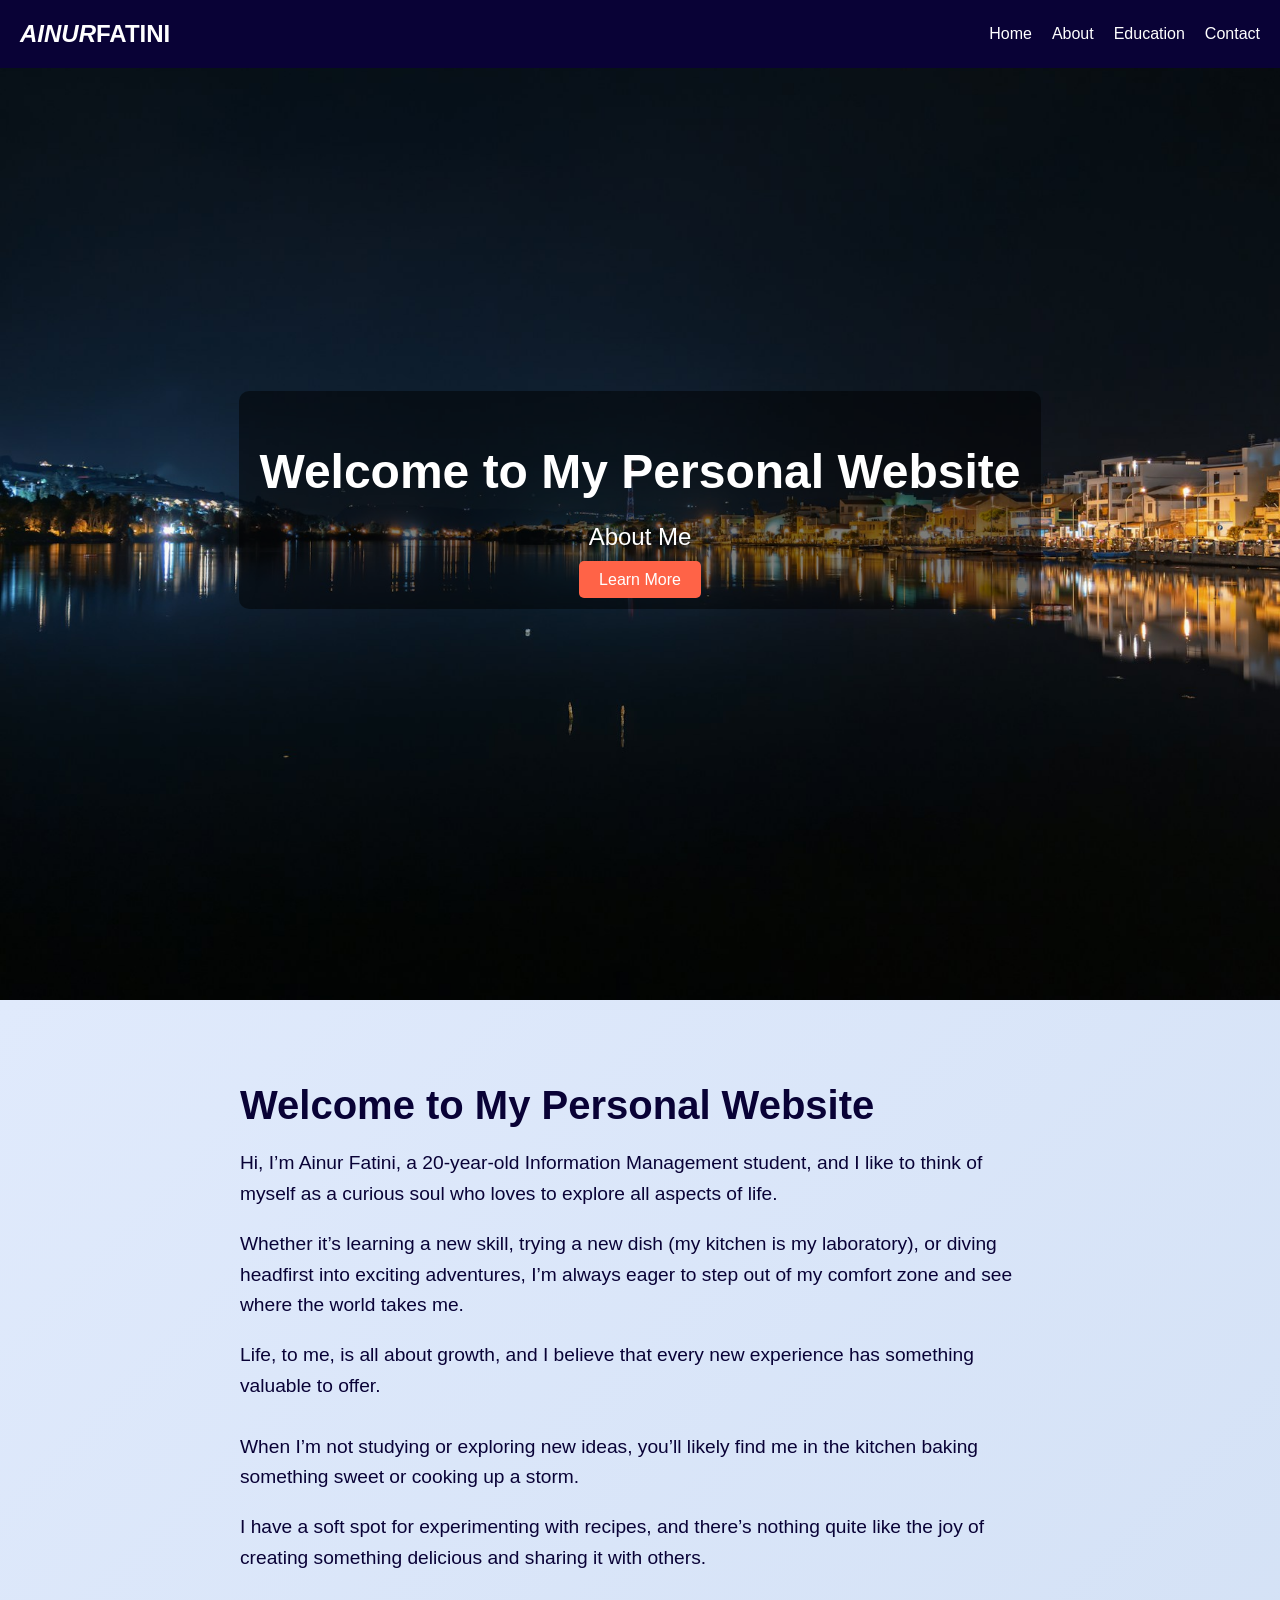
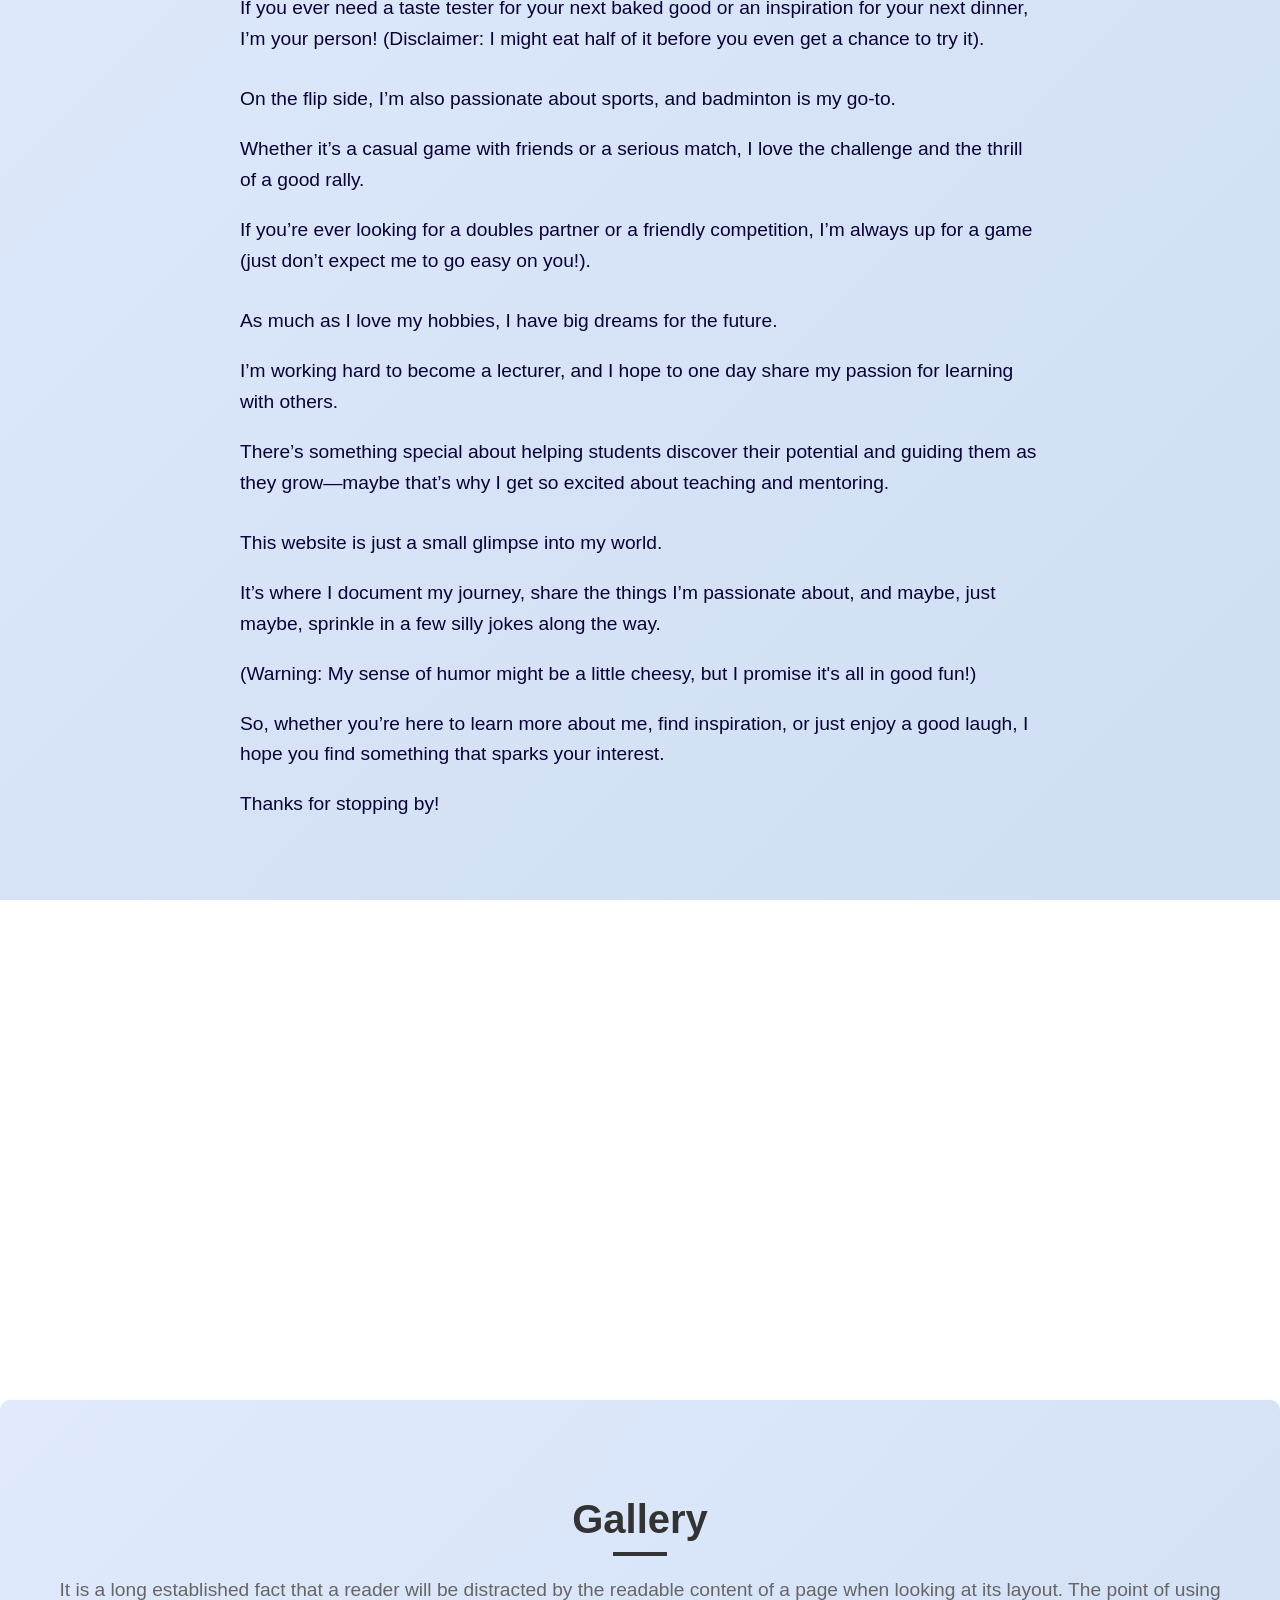
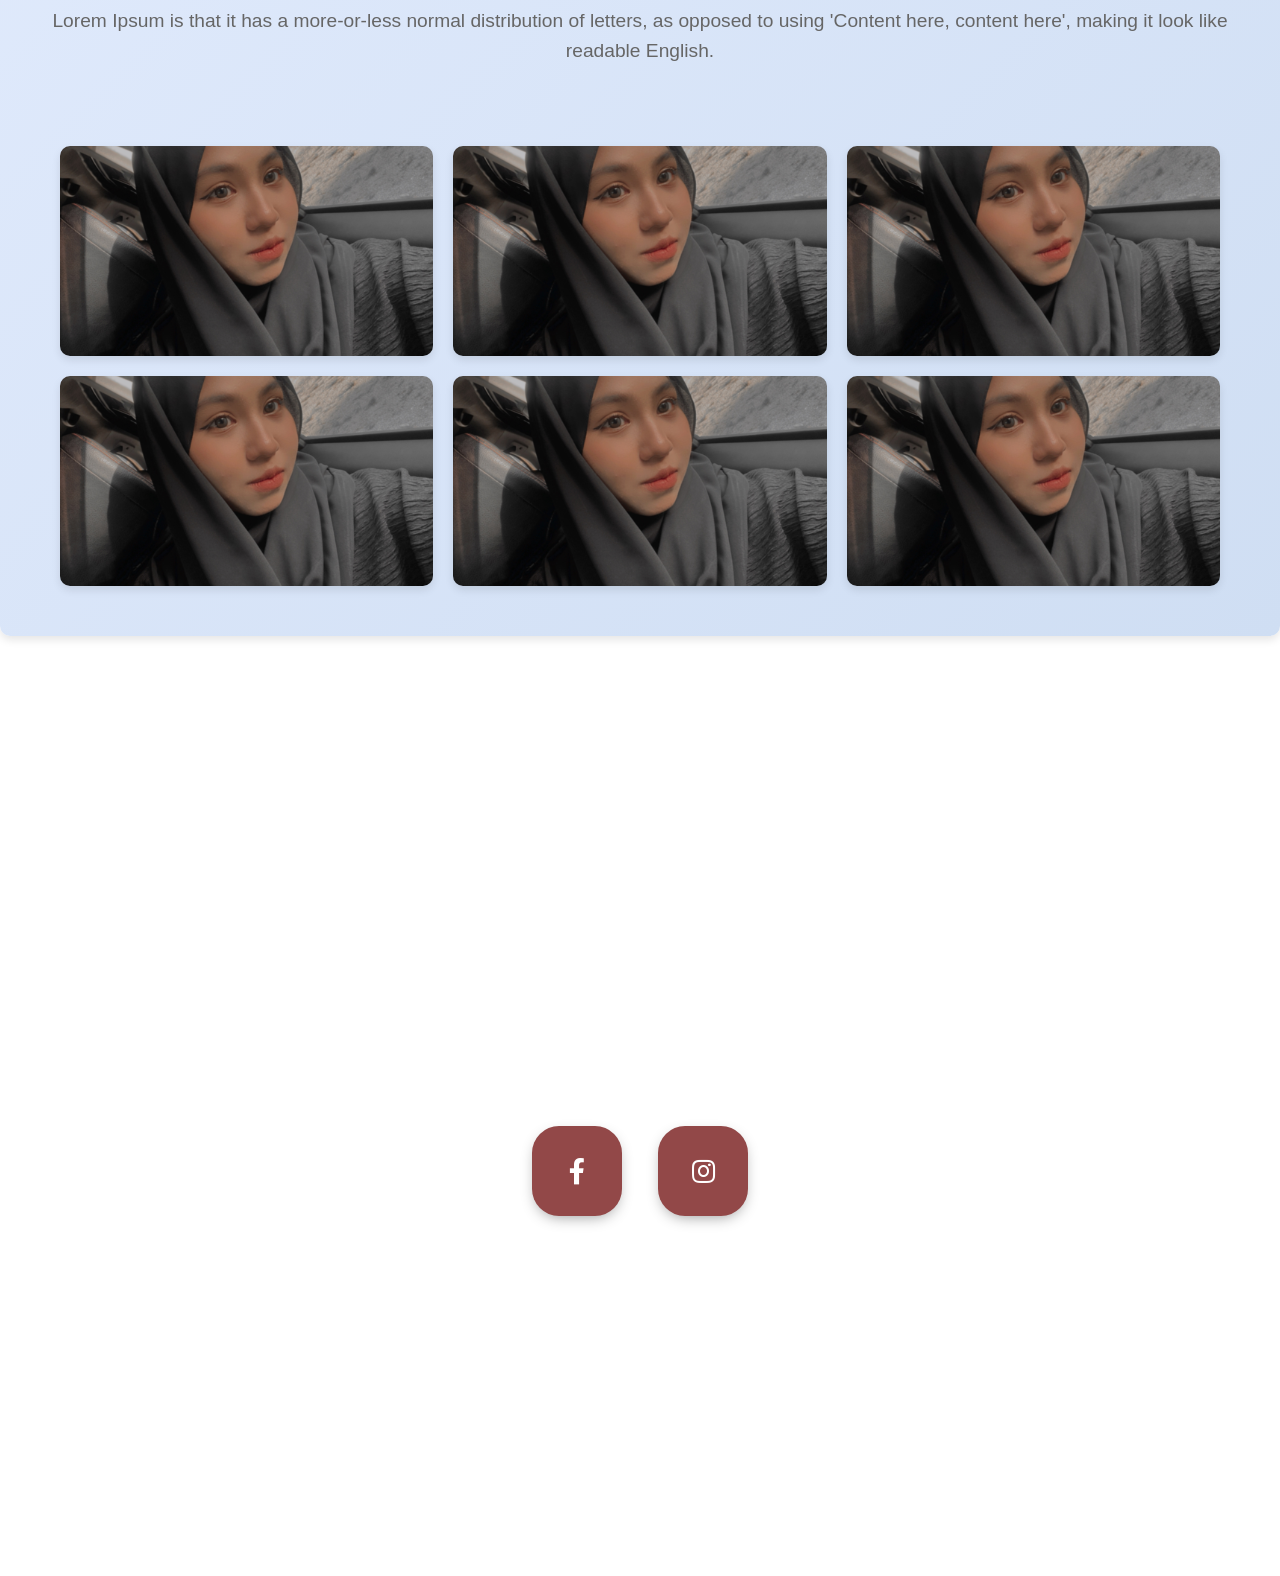
==== about.html @ bf53f5fa "add education about with updated styles." ====
<!DOCTYPE html>
<html lang="en">
<head>
    <meta charset="UTF-8">
    <meta name="viewport" content="width=device-width, initial-scale=1.0">
    <title>About Me - Ainur Fatini</title>
    <link rel="stylesheet" href="css/styles.css">
    <link rel="stylesheet" href="css/about.css">
    <link rel="stylesheet" href="assets/fonts/font-awesome.min.css">
    <link rel="stylesheet" href="https://use.fontawesome.com/releases/v5.4.1/css/all.css">
</head>
<body>
    <nav>
        <div class="navbar">
            <div class="navbar-left">
                <i>AINUR</i><b>FATINI</b>
            </div>
            <div class="navbar-right">
                <ul>
                    <li><a href="index.html">Home</a></li>
                    <li><a href="about.html">About</a></li>
                    <li><a href="edu.html">Education</a></li>
                    <li><a href="#contact">Contact</a></li>
                </ul>
            </div>
        </div>
    </nav>
    
    <div class="about-me hero">
        <div class="hero-content">
            <h1>Welcome to My Personal Website</h1>
            <p>About Me</p>
            <a href="#about-me" class="btn">Learn More</a>
        </div>
    </div>

    <div id="about-me" class="about-me">
        <section class="about-me-content">
            <div class="about-me-text">
                <h2>Welcome to My Personal Website</h2>
                <p>Hi, I’m Ainur Fatini, a 20-year-old Information Management student, and I like to think of myself as a curious soul who loves to explore all aspects of life.</p>
                <p>Whether it’s learning a new skill, trying a new dish (my kitchen is my laboratory), or diving headfirst into exciting adventures, I’m always eager to step out of my comfort zone and see where the world takes me.</p>
                <p>Life, to me, is all about growth, and I believe that every new experience has something valuable to offer.</p>
            </div>
            <div class="about-me-text">
                <p>When I’m not studying or exploring new ideas, you’ll likely find me in the kitchen baking something sweet or cooking up a storm.</p>
                <p>I have a soft spot for experimenting with recipes, and there’s nothing quite like the joy of creating something delicious and sharing it with others.</p>
                <p>If you ever need a taste tester for your next baked good or an inspiration for your next dinner, I’m your person! (Disclaimer: I might eat half of it before you even get a chance to try it).</p>
            </div>
            <div class="about-me-text">
                <p>On the flip side, I’m also passionate about sports, and badminton is my go-to.</p>
                <p>Whether it’s a casual game with friends or a serious match, I love the challenge and the thrill of a good rally.</p>
                <p>If you’re ever looking for a doubles partner or a friendly competition, I’m always up for a game (just don’t expect me to go easy on you!).</p>
            </div>
            <div class="about-me-text">
                <p>As much as I love my hobbies, I have big dreams for the future.</p>
                <p>I’m working hard to become a lecturer, and I hope to one day share my passion for learning with others.</p>
                <p>There’s something special about helping students discover their potential and guiding them as they grow—maybe that’s why I get so excited about teaching and mentoring.</p>
            </div>
            <div class="about-me-text">
                <p>This website is just a small glimpse into my world.</p>
                <p>It’s where I document my journey, share the things I’m passionate about, and maybe, just maybe, sprinkle in a few silly jokes along the way.</p>
                <p>(Warning: My sense of humor might be a little cheesy, but I promise it's all in good fun!)</p>
                <p>So, whether you’re here to learn more about me, find inspiration, or just enjoy a good laugh, I hope you find something that sparks your interest.</p>
                <p>Thanks for stopping by!</p>
            </div>
        </section>
    </div>

    <div class="about-space">
        <div class="about-space-text">
            <h1>Just pass by...</h1>
        </div>
    </div>

    <div class="about-gallery">
        <div class="about-header">
            <h1>Gallery</h1>
            <hr>
            <p><p>It is a long established fact that a reader will be distracted by the readable content of a page when looking at its layout. The point of using Lorem Ipsum is that it has a more-or-less normal distribution of letters, as opposed to using 'Content here, content here', making it look like readable English.</p></p>
        </div>
        <div class="gallery-item">
            <img src="img/hero_1.JPG" alt="About Me">
        </div>
        <div class="gallery-item">
            <img src="img/hero_1.JPG" alt="About Me">
        </div>
        <div class="gallery-item">
            <img src="img/hero_1.JPG" alt="About Me">
        </div>
        <div class="gallery-item">
            <img src="img/hero_1.JPG" alt="About Me">
        </div>
        <div class="gallery-item">
            <img src="img/hero_1.JPG" alt="About Me">
        </div>
        <div class="gallery-item">
            <img src="img/hero_1.JPG" alt="About Me">
        </div>
    </div>

    <div class="social">
        <div class="content">
            <h1>Follow Me</h1>
            <hr>
            <div class="middle1">
                <a class="btn1" href="https://www.instagram.com/anr.faa/" target="_blank">
                    <i class="fab fa-facebook-f"></i>
                </a>
                <a class="btn1" href="https://www.instagram.com/anr.faa/" target="_blank">
                    <i class="fab fa-instagram"></i>
                </a>
            </div>
        </div>
        <div class="footerboh">
            <p class="text-center">Copyright © 2025 All rights reserved | <strong>AINURFATINI</strong></p>
        </div>
    </div>
</body>
</html>
---- css/styles.css ----
body {
    color: white;
    font-family: Arial, sans-serif;
    margin: 0;
    padding: 0;
}

.navbar {
    display: flex;
    justify-content: space-between;
    align-items: center;
    padding: 20px;
    background-color: #090236; /* Set the background color for the navigation bar */
    position: fixed;
    top: 0;
    width: 100%;
    z-index: 1000;
}

.navbar-left {
    font-size: 24px;
    font-weight: bold;
}

.navbar-right ul {
    list-style-type: none;
    margin: 0 40px 0 0;
    padding: 0;
    display: flex;
}

.navbar-right li {
    margin-left: 20px;
}

.navbar-right a {
    text-decoration: none;
    color: white;
    transition: color 0.3s;
}

.navbar-right a:hover {
    color: #ffcc00;
}

header {
    position: relative;
    width: 100%;
    height: 100vh; /* Full screen height */
    background: url('../img/hero_1.JPG') no-repeat center center fixed; /* Full screen image */
    background-size: cover; /* Cover the entire screen */
    display: flex;
    justify-content: center;
    align-items: center;
    color: white; /* Text color */
    text-align: center;
}

.intro h1 {
    color: #090236;
    font-size: 48px;
    margin: 0;
}

.intro h3 {
    color: #090236;
    font-size: 24px;
    margin: 10px 0 0;
}

.intro .years {
    color: #090236;
    font-size: 18px;
    margin-top: 10px;
}

.about {
    display: flex;
    justify-content: center;
    align-items: center;
    padding: 50px 20px;
    background-color: #09023656;
    color: #333;
}

.about-container {
    display: contents;
    max-width: 1200px;
    width: 100%;
    flex-wrap: wrap;
}

.about-img-container {
    flex: 1;
    min-width: 300px;
    margin-right: 20px;
}

.about-img {
    max-width: 100%;
    height: auto;
    border-radius: 10px;
}

.about-text {
    flex: 2;
    min-width: 300px;
}

.about h1 {
    font-size: 36px;
    margin-bottom: 20px;
}

.about hr {
    border: 0;
    height: 2px;
    background: #090236;
    margin-bottom: 20px;
}

.about p {
    font-size: 18px;
    line-height: 1.6;
    margin-bottom: 20px;
}

.about button {
    background-color: #090236;
    color: white;
    border: none;
    padding: 10px 20px;
    font-size: 16px;
    cursor: pointer;
    border-radius: 5px;
    transition: background-color 0.3s;
}

.about button:hover {
    background-color: #ffcc00;
    color: #090236;
}

.social {
    position: relative;
    height: 100vh; /* Full screen height */
    background: url('../img/hero_2.JPG') no-repeat center center fixed; /* Full screen image */
    background-size: cover; /* Cover the entire screen */
    display: flex;
    flex-direction: column;
    justify-content: space-between; /* Space between content and footer */
    align-items: center;
    color: white; /* Text color */
    text-align: center;
    padding: 20px; /* Padding for spacing */
}

.social .content {
    flex: 1;
    display: flex;
    flex-direction: column;
    justify-content: center;
    align-items: center;
}

.social h1 {
    font-size: 3rem;
    margin-bottom: 1rem;
}

.social hr {
    width: 50%;
    margin: 1rem auto;
    border: 1px solid white;
    width:300px;
}

.social a {
    color: white;
    font-size: 2rem;
    margin: 0 1rem;
    transition: color 0.3s;
}

.social a:hover {
    color: #f0f0f0; /* Slightly lighter color on hover */
}

.middle1 {
/* position:absolute; */
/* top:50%; */
/*transform:translateY(-50%);*/
padding-top:30px;
width:100%;
text-align:center;
}

.btn1 {
display:inline-block;
width:90px;
height:90px;
background:#924848;
margin:10px;
border-radius:30%;
box-shadow:0 5px 15px -5px #00000070;
color:#ff0000;
overflow:hidden;
position:relative;
}

.btn1 i {
line-height:90px;
font-size:26px;
transition:0.2s linear;
}

.btn1:hover i {
transform:scale(1.3);
color:#f1f1f1;
}

.btn1::before {
content:"";
position:absolute;
width:120%;
height:120%;
background:#fa0303;
transform:rotate(45deg);
left:-110%;
top:90%;
}

.btn1:hover::before {
animation:aaa 0.7s 1;
top:-10%;
left:-10%;
}

@keyframes aaa {
0% {
    left:-110%;
    top:90%;
}
50% {
    left:10%;
    top:-30%;
}
100% {
    top:-10%;
    left:-10%;
}
}

.footerboh p {
margin-top: auto;
color:rgb(255,255,255);
font-family:Amaranth, sans-serif;
}
---- css/about.css ----
.about-me.hero {
    background: url('../img/about-me.jpg') no-repeat center center;
    background-size: cover;
    height: 100vh;
    display: flex;
    align-items: center;
    justify-content: center;
    color: white;
    text-align: center;
}

.hero-content {
    background: rgba(0, 0, 0, 0.5);
    padding: 20px;
    border-radius: 10px;
}

.hero-content h1 {
    font-size: 3em;
    margin-bottom: 20px;
}

.hero-content p {
    font-size: 1.5em;
    margin-bottom: 20px;
}

.hero-content .btn {
    background-color: #ff6347;
    color: white;
    padding: 10px 20px;
    text-decoration: none;
    border-radius: 5px;
    transition: background-color 0.3s ease;
}

.hero-content .btn:hover {
    background-color: #ff4500;
}

.about-me {
    padding: 50px 20px;
    background: linear-gradient(135deg, #e0eafc 0%, #cfdef3 100%);
}

.about-me-content {
    max-width: 800px;
    margin: 0 auto;
    text-align: left;
}

.about-me-text {
    margin-bottom: 30px;
}

.about-me-text h2 {
    font-size: 2.5em;
    margin-bottom: 20px;
    color: #090236;
}

.about-me-text p {
    font-size: 1.2em;
    line-height: 1.6;
    color: #090236;
}

.about-me-text p:last-child {
    margin-bottom: 0;
}

.about-gallery {
    padding: 50px 20px;
    background: linear-gradient(135deg, #e0eafc 0%, #cfdef3 100%);
    box-shadow: 0 4px 8px rgba(0, 0, 0, 0.1);
    display: flex;
    flex-wrap: wrap;
    justify-content: center;
    gap: 20px;
    border-radius: 10px;
}

.gallery-item {
    flex: 1 1 calc(33.333% - 40px); /* Adjust the width of each item */
    max-width: calc(33.333% - 40px);
    box-shadow: 0 4px 8px rgba(0, 0, 0, 0.1);
    border-radius: 10px;
    overflow: hidden;
}

.gallery-item img {
    width: 100%;
    height: auto;
    display: block;
    transition: transform 0.3s ease, box-shadow 0.3s ease;
}

.gallery-item img:hover {
    transform: scale(1.05);
    box-shadow: 0 8px 16px rgba(0, 0, 0, 0.2);
}

.about-header {
    text-align: center;
    padding: 20px;
    margin-bottom: 20px;
}

.about-header h1 {
    font-size: 2.5em;
    color: #333;
    margin-bottom: 10px;
}

.about-header hr {
    width: 50px;
    border: 2px solid #333;
    margin: 10px auto;
}

.about-header p {
    font-size: 1.2em;
    color: #666;
    line-height: 1.6;
}

.about-space {
    position: relative;
    width: 100%;
    height: 500px; /* Full screen height */
    background: url('../img/about-space.jpg') no-repeat center center fixed; /* Full screen image */
    background-size: cover; /* Cover the entire screen */
    background-position: center 80%;
    display: flex;
    justify-content: center;
    align-items: center;
    color: white; /* Text color */
    text-align: center;
}
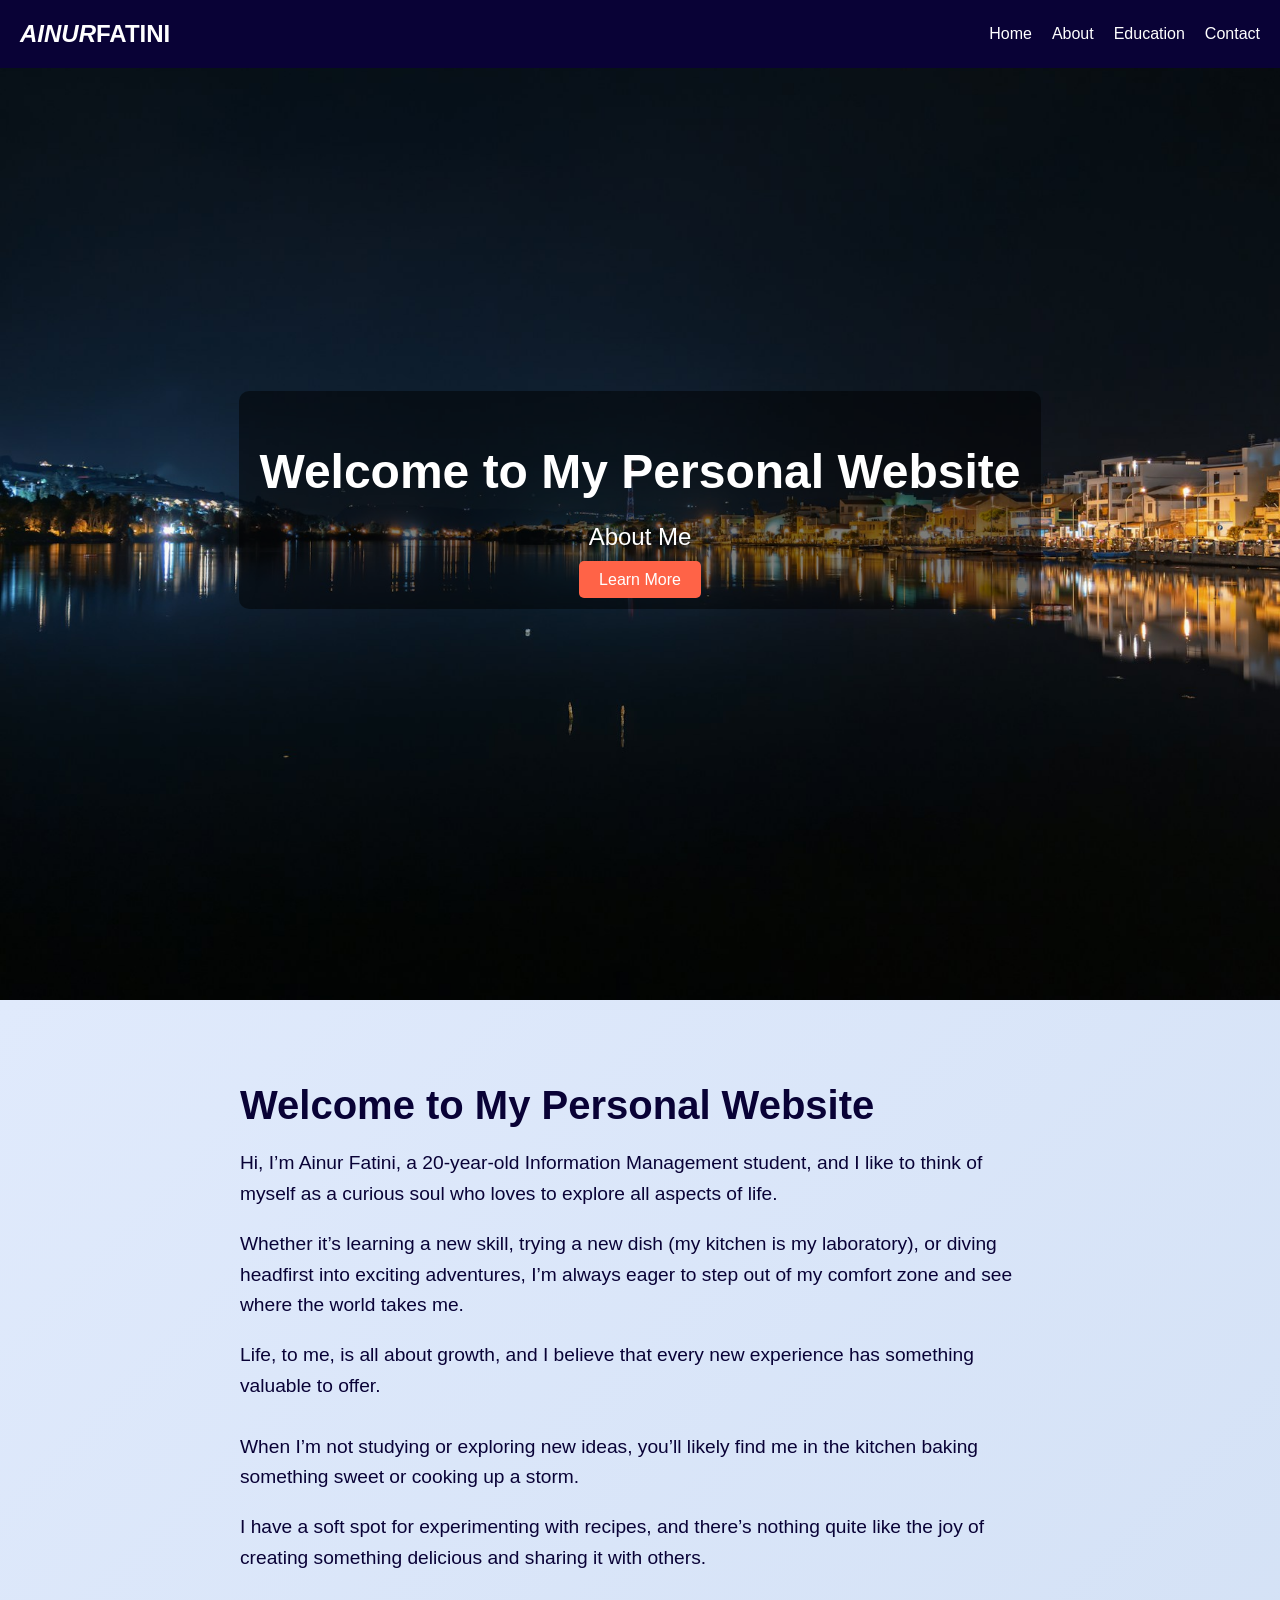
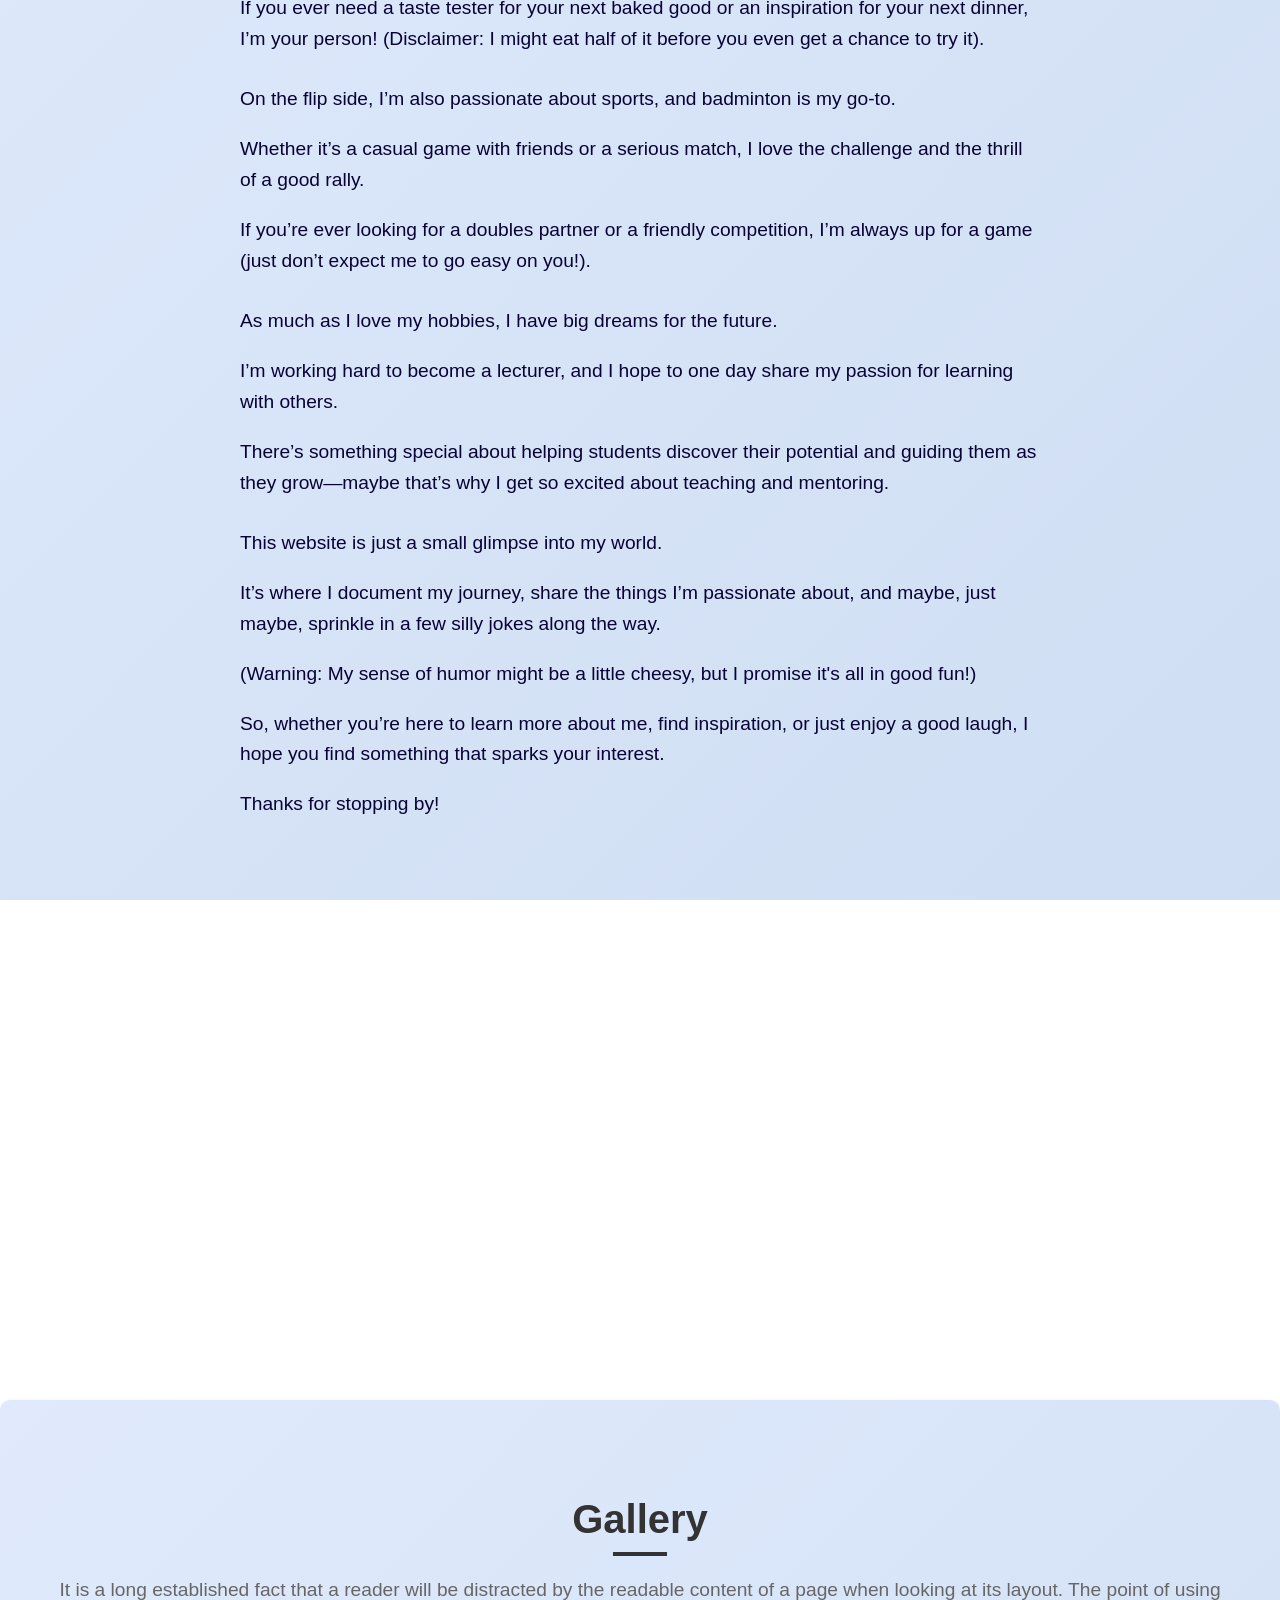
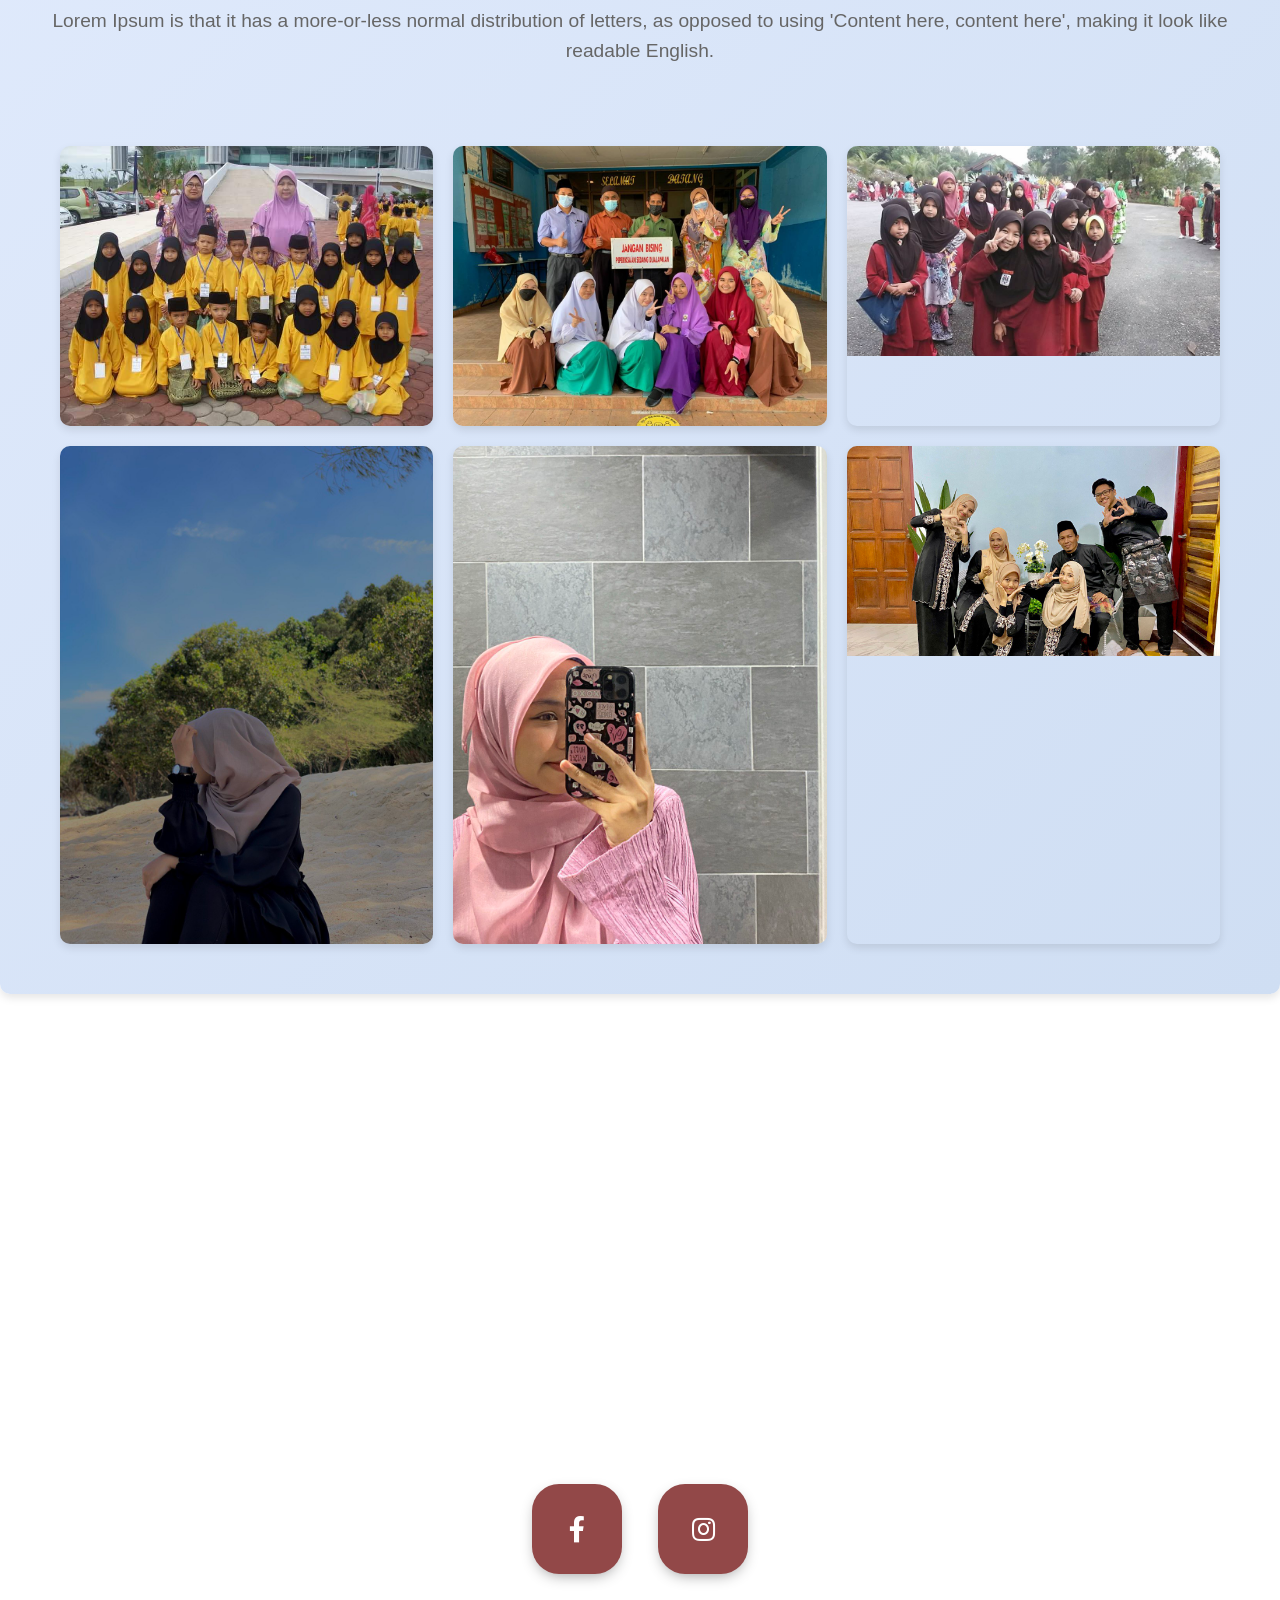
==== commit 67ede453: "add pictureee" ====
--- a/about.html
+++ b/about.html
@@ -20,7 +20,7 @@
                     <li><a href="index.html">Home</a></li>
                     <li><a href="about.html">About</a></li>
                     <li><a href="edu.html">Education</a></li>
-                    <li><a href="#contact">Contact</a></li>
+                    <li><a href="contact.html">Contact</a></li>
                 </ul>
             </div>
         </div>
@@ -80,22 +80,22 @@
             <p><p>It is a long established fact that a reader will be distracted by the readable content of a page when looking at its layout. The point of using Lorem Ipsum is that it has a more-or-less normal distribution of letters, as opposed to using 'Content here, content here', making it look like readable English.</p></p>
         </div>
         <div class="gallery-item">
-            <img src="img/hero_1.JPG" alt="About Me">
+            <img src="img/childhood.jpg" alt="About Me">
         </div>
         <div class="gallery-item">
-            <img src="img/hero_1.JPG" alt="About Me">
+            <img src="img/member.jpg" alt="About Me">
         </div>
         <div class="gallery-item">
-            <img src="img/hero_1.JPG" alt="About Me">
+            <img src="img/childhood2.jpg" alt="About Me">
         </div>
         <div class="gallery-item">
-            <img src="img/hero_1.JPG" alt="About Me">
+            <img src="img/hero4.jpg" alt="About Me">
         </div>
         <div class="gallery-item">
-            <img src="img/hero_1.JPG" alt="About Me">
+            <img src="img/hero5.jpg" alt="About Me">
         </div>
         <div class="gallery-item">
-            <img src="img/hero_1.JPG" alt="About Me">
+            <img src="img/fam.jpg" alt="About Me">
         </div>
     </div>
 
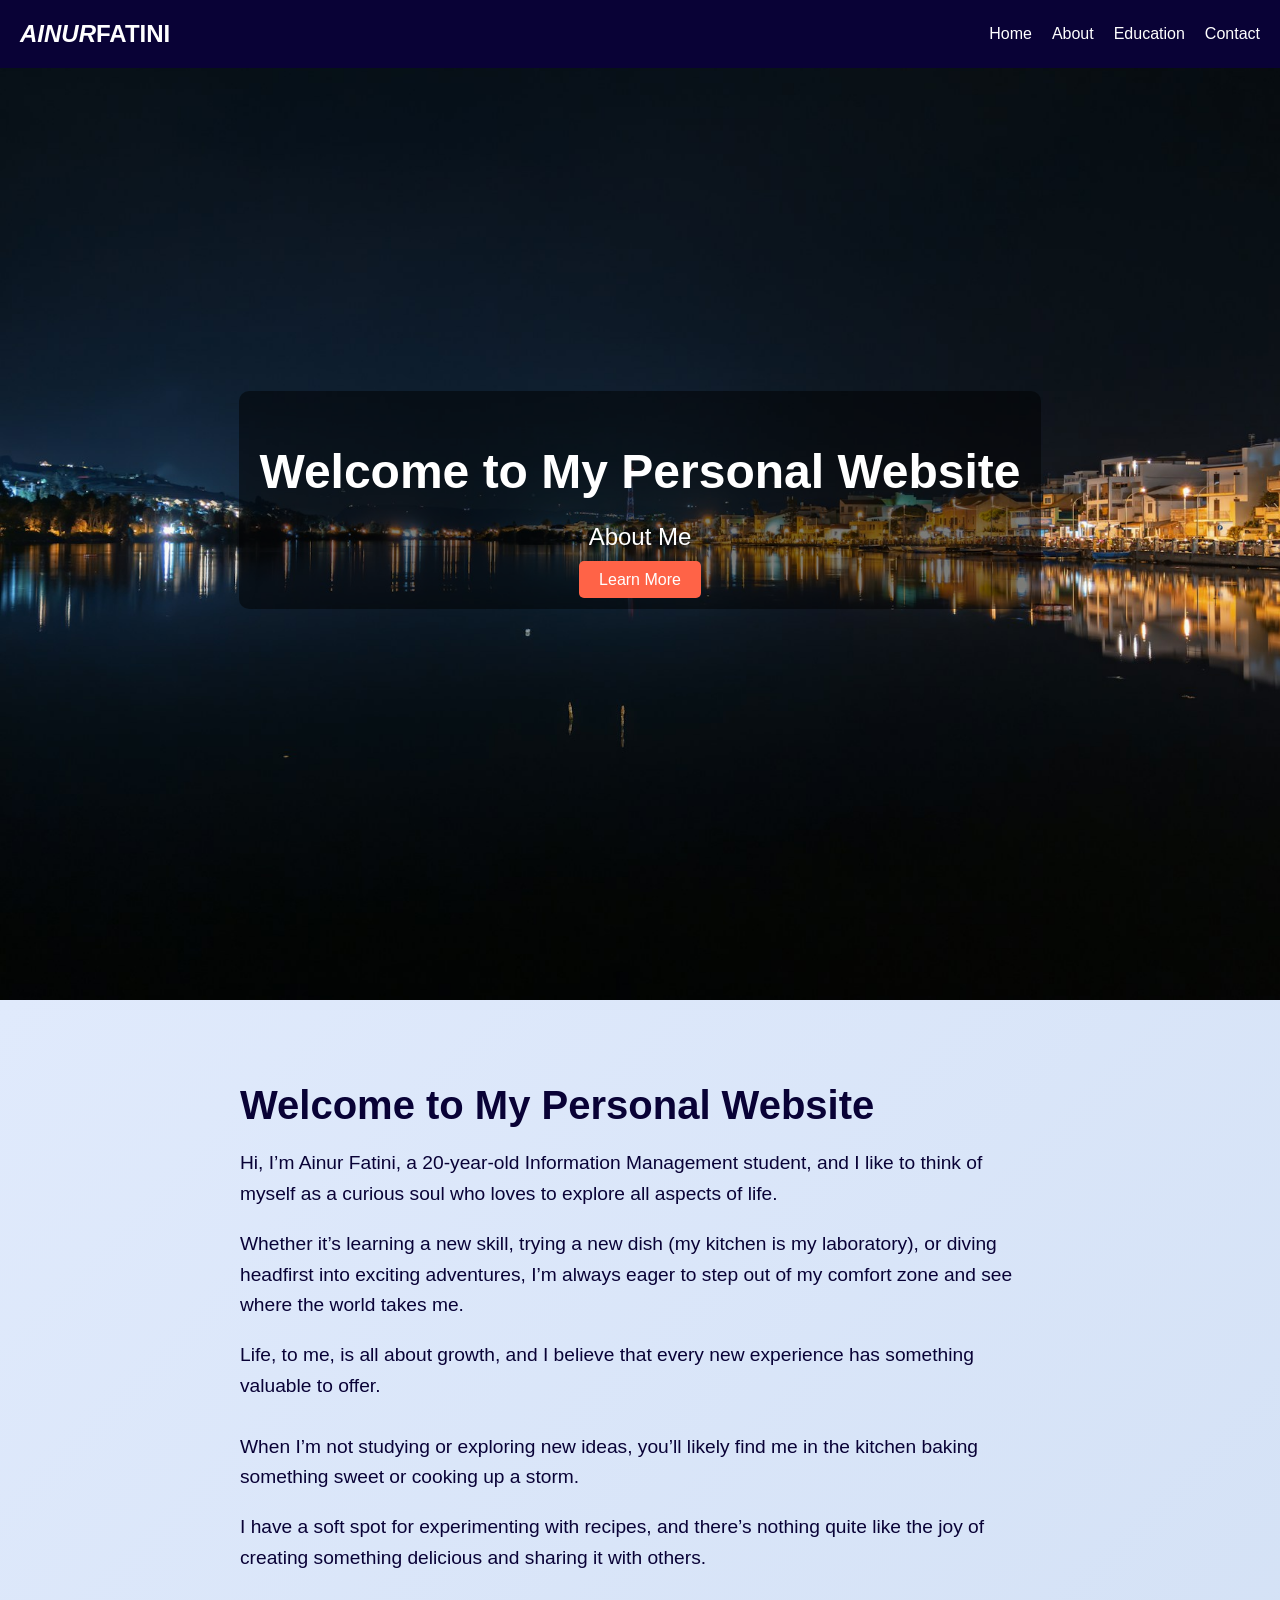
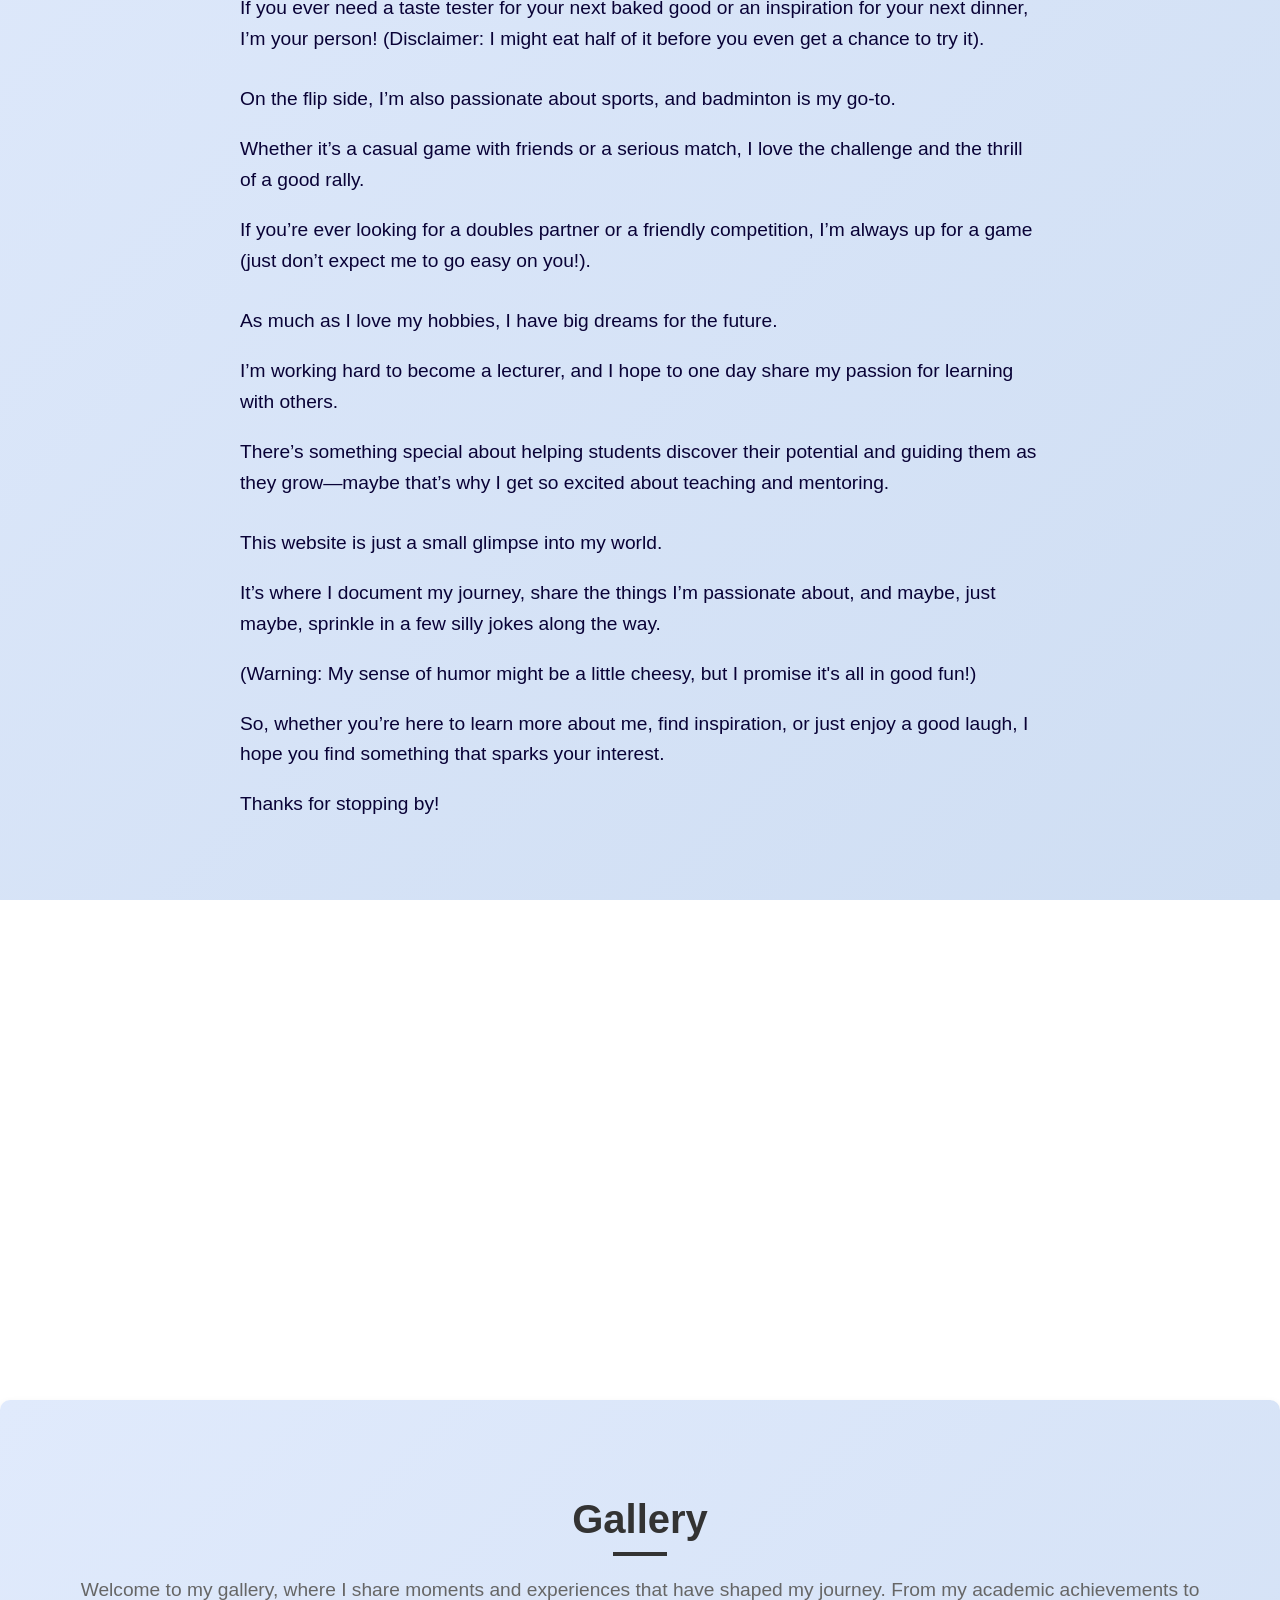
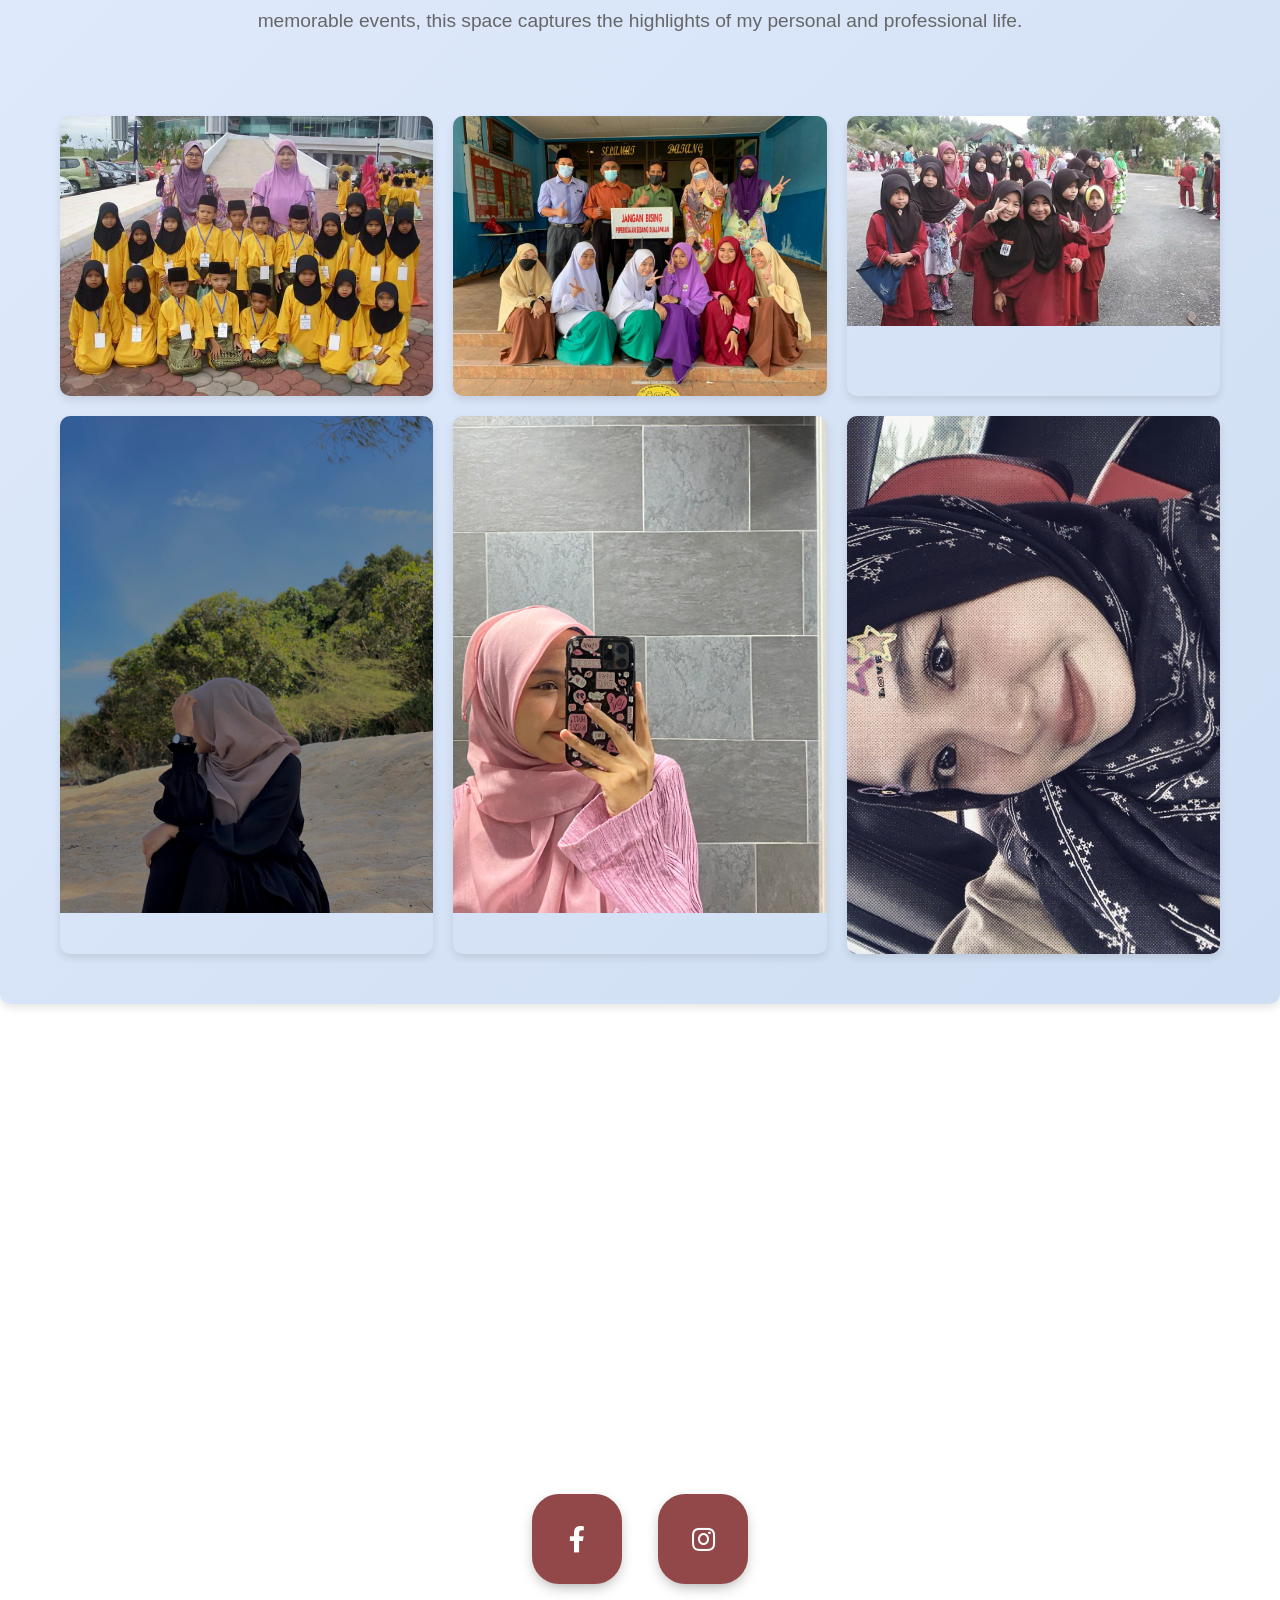
==== commit b17d62dd: "adjusting pic" ====
--- a/about.html
+++ b/about.html
@@ -77,7 +77,7 @@
         <div class="about-header">
             <h1>Gallery</h1>
             <hr>
-            <p><p>It is a long established fact that a reader will be distracted by the readable content of a page when looking at its layout. The point of using Lorem Ipsum is that it has a more-or-less normal distribution of letters, as opposed to using 'Content here, content here', making it look like readable English.</p></p>
+            <p><p>Welcome to my gallery, where I share moments and experiences that have shaped my journey. From my academic achievements to memorable events, this space captures the highlights of my personal and professional life. </p></p>
         </div>
         <div class="gallery-item">
             <img src="img/childhood.jpg" alt="About Me">
@@ -95,7 +95,7 @@
             <img src="img/hero5.jpg" alt="About Me">
         </div>
         <div class="gallery-item">
-            <img src="img/fam.jpg" alt="About Me">
+            <img src="img/hero6.jpg" alt="About Me">
         </div>
     </div>
 
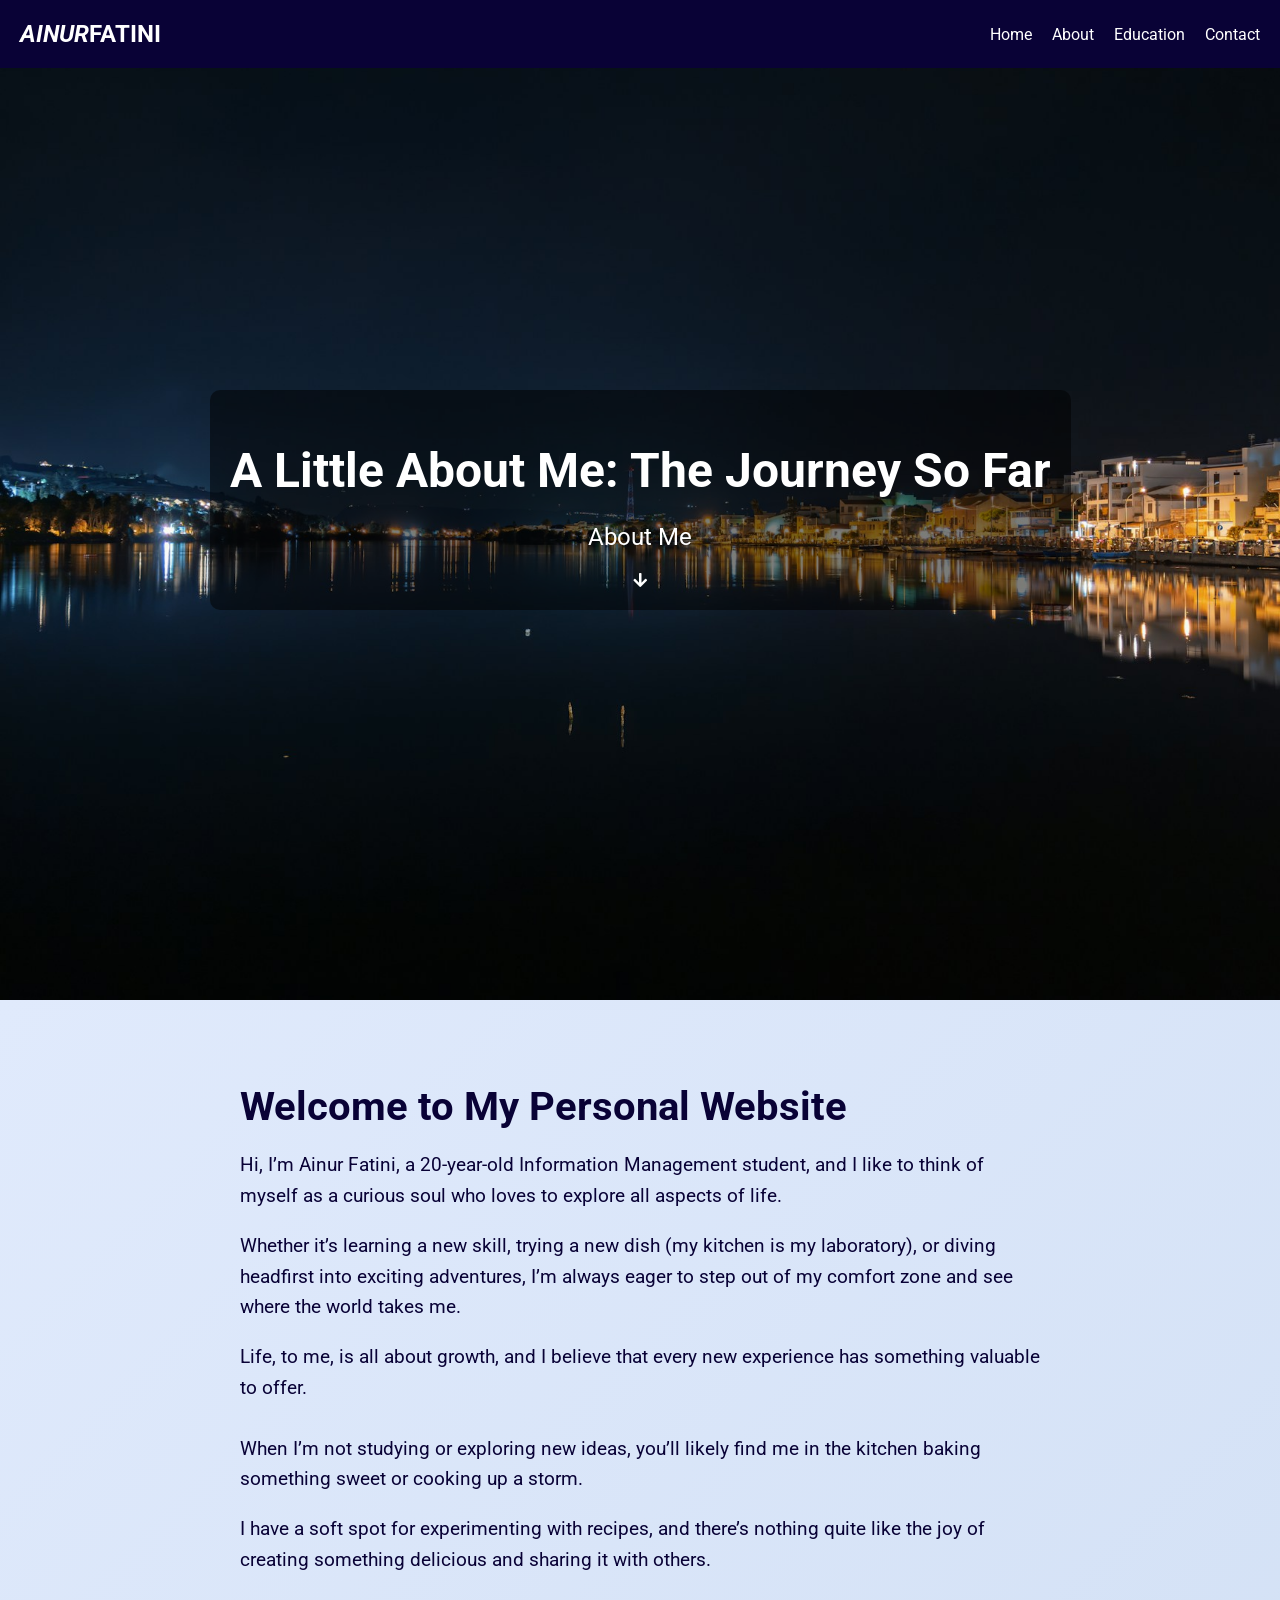
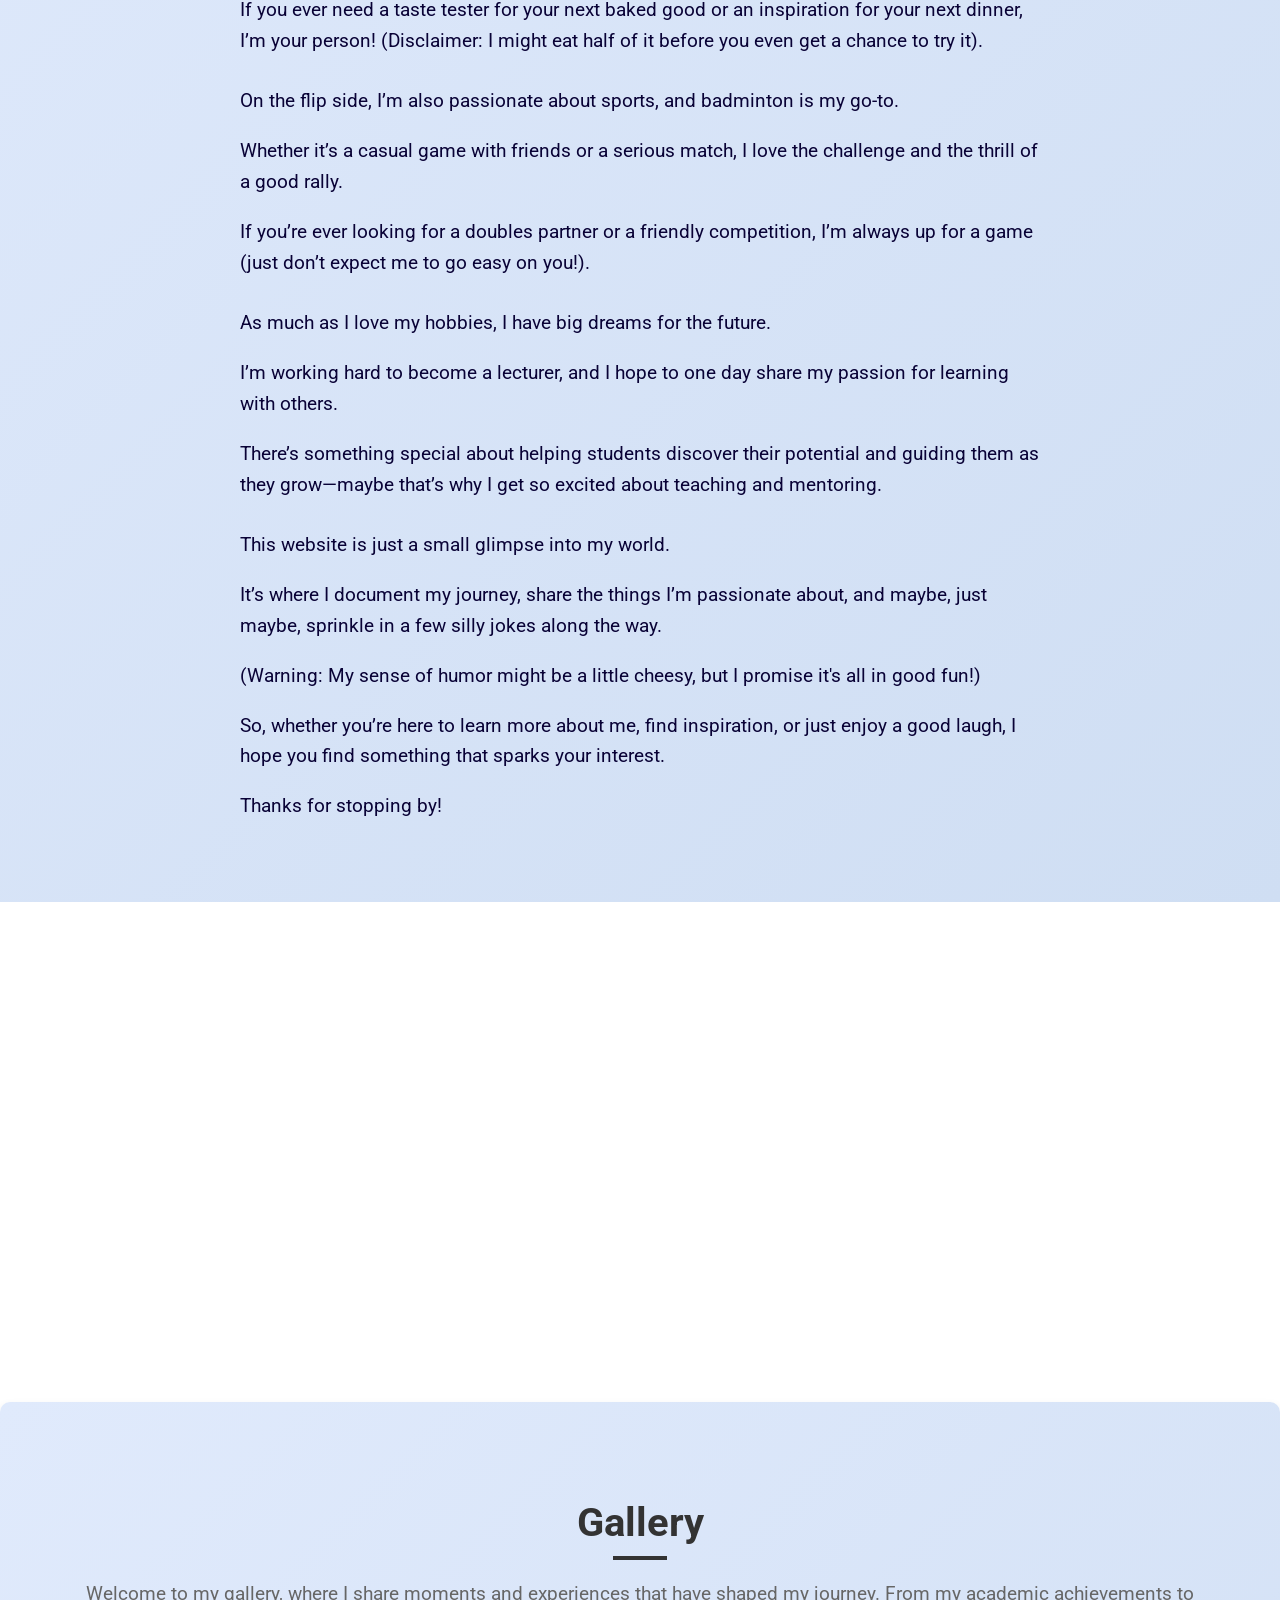
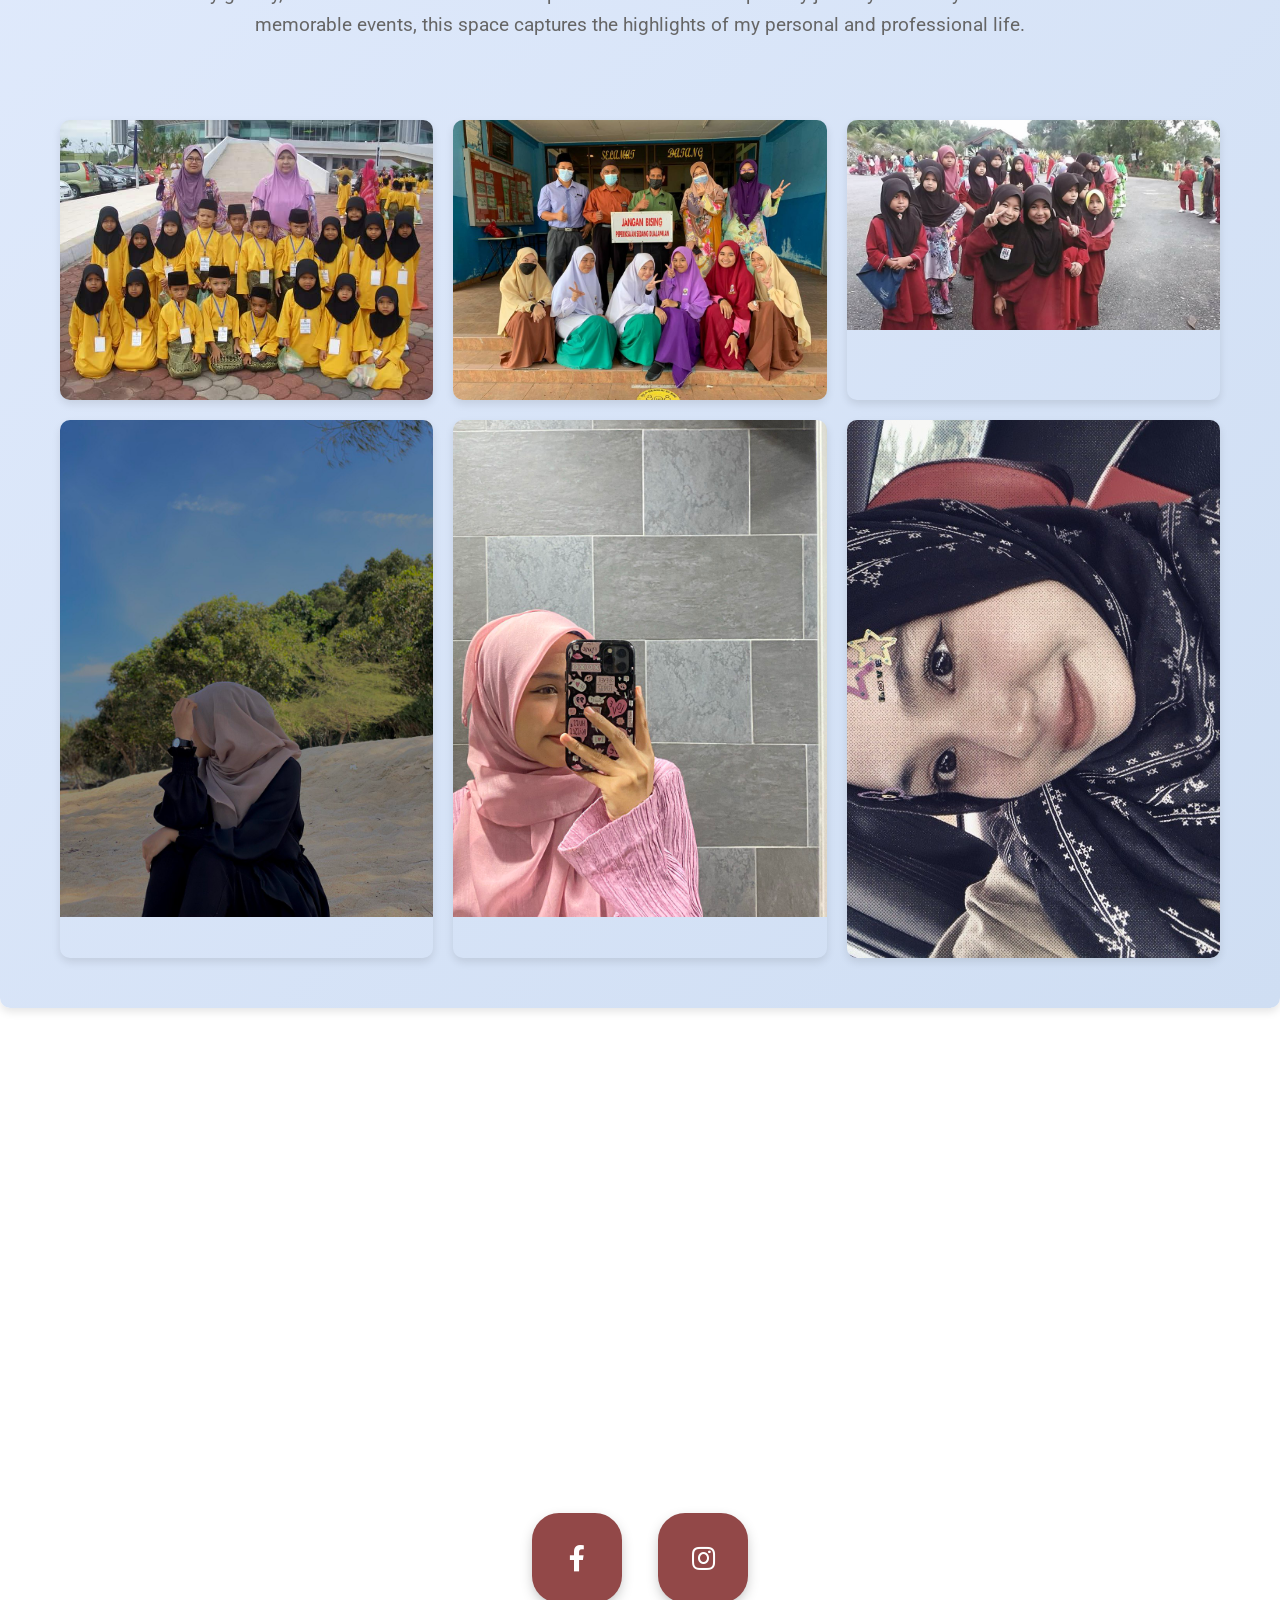
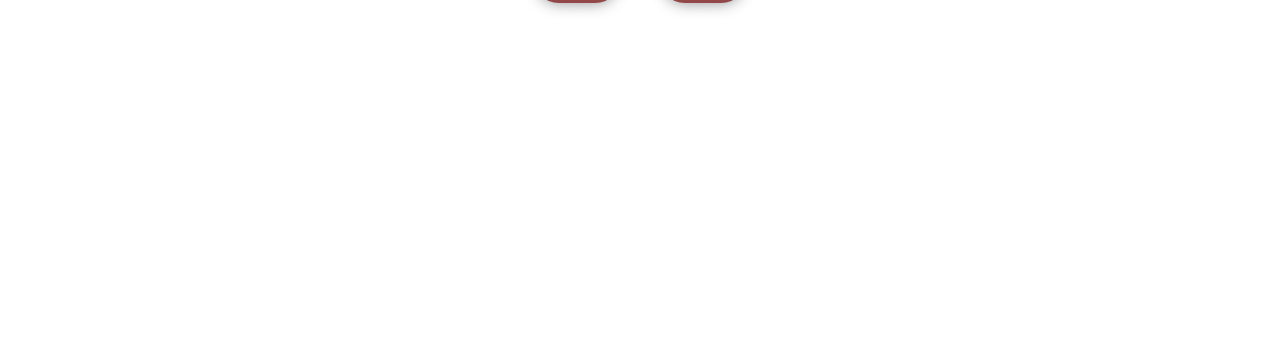
==== commit 3db54585: "Enhance typography and update content across multiple pages for improved readability and user engage" ====
--- a/about.html
+++ b/about.html
@@ -8,6 +8,8 @@
     <link rel="stylesheet" href="css/about.css">
     <link rel="stylesheet" href="assets/fonts/font-awesome.min.css">
     <link rel="stylesheet" href="https://use.fontawesome.com/releases/v5.4.1/css/all.css">
+    <link href="https://fonts.googleapis.com/css2?family=Roboto:wght@400;700&display=swap" rel="stylesheet">
+    <link href="https://fonts.googleapis.com/css2?family=Pacifico&display=swap" rel="stylesheet">
 </head>
 <body>
     <nav>
@@ -28,9 +30,9 @@
     
     <div class="about-me hero">
         <div class="hero-content">
-            <h1>Welcome to My Personal Website</h1>
+            <h1>A Little About Me: The Journey So Far</h1>
             <p>About Me</p>
-            <a href="#about-me" class="btn">Learn More</a>
+            <a href="#about-me" class="btn"><i class="fas fa-arrow-down"></i></a>
         </div>
     </div>
 
--- a/css/styles.css
+++ b/css/styles.css
@@ -1,6 +1,6 @@
 body {
     color: white;
-    font-family: Arial, sans-serif;
+    font-family: 'Roboto', sans-serif;
     margin: 0;
     padding: 0;
 }
@@ -10,7 +10,7 @@
     justify-content: space-between;
     align-items: center;
     padding: 20px;
-    background-color: #090236; /* Set the background color for the navigation bar */
+    background-color: #090236;
     position: fixed;
     top: 0;
     width: 100%;
@@ -46,13 +46,13 @@
 header {
     position: relative;
     width: 100%;
-    height: 100vh; /* Full screen height */
-    background: url('../img/hero_1.JPG') no-repeat center center fixed; /* Full screen image */
-    background-size: cover; /* Cover the entire screen */
+    height: 100vh;
+    background: url('../img/hero_1.JPG') no-repeat center center fixed;
+    background-size: cover;
     display: flex;
     justify-content: center;
     align-items: center;
-    color: white; /* Text color */
+    color: white;
     text-align: center;
 }
 
@@ -143,16 +143,16 @@
 
 .social {
     position: relative;
-    height: 100vh; /* Full screen height */
-    background: url('../img/hero_2.JPG') no-repeat center center fixed; /* Full screen image */
-    background-size: cover; /* Cover the entire screen */
+    height: 100vh;
+    background: url('../img/hero_2.JPG') no-repeat center center fixed;
+    background-size: cover;
     display: flex;
     flex-direction: column;
-    justify-content: space-between; /* Space between content and footer */
-    align-items: center;
-    color: white; /* Text color */
+    justify-content: space-between;
+    align-items: center;
+    color: white;
     text-align: center;
-    padding: 20px; /* Padding for spacing */
+    padding: 20px;
 }
 
 .social .content {
@@ -166,6 +166,7 @@
 .social h1 {
     font-size: 3rem;
     margin-bottom: 1rem;
+    font-family: 'Pacifico', cursive;
 }
 
 .social hr {
@@ -183,13 +184,10 @@
 }
 
 .social a:hover {
-    color: #f0f0f0; /* Slightly lighter color on hover */
+    color: #f0f0f0;
 }
 
 .middle1 {
-/* position:absolute; */
-/* top:50%; */
-/*transform:translateY(-50%);*/
 padding-top:30px;
 width:100%;
 text-align:center;
@@ -257,4 +255,36 @@
 font-family:Amaranth, sans-serif;
 }
 
-
+.contact-info {
+
+    padding: 20px;
+    border-radius: 10px;
+
+    margin-bottom: 20px;
+}
+
+.contact-info h2 {
+    font-size: 2em;
+    color: white;
+    margin-bottom: 10px;
+    font-family: 'Pacifico', cursive;
+}
+
+.contact-info p {
+    font-size: 1.2em;
+    color: white;
+    line-height: 1.6;
+    font-family: 'Pacifico', cursive;
+}
+
+.contact-info a {
+    color: white;
+    text-decoration: none;
+    transition: color 0.3s ease;
+    font-family: 'Pacifico', cursive;
+}
+
+.contact-info a:hover {
+    color: #07012c;
+}
+
--- a/css/about.css
+++ b/css/about.css
@@ -26,7 +26,6 @@
 }
 
 .hero-content .btn {
-    background-color: #ff6347;
     color: white;
     padding: 10px 20px;
     text-decoration: none;
@@ -35,7 +34,7 @@
 }
 
 .hero-content .btn:hover {
-    background-color: #ff4500;
+    background-color: #090236;
 }
 
 .about-me {
@@ -81,7 +80,7 @@
 }
 
 .gallery-item {
-    flex: 1 1 calc(33.333% - 40px); /* Adjust the width of each item */
+    flex: 1 1 calc(33.333% - 40px);
     max-width: calc(33.333% - 40px);
     box-shadow: 0 4px 8px rgba(0, 0, 0, 0.1);
     border-radius: 10px;
@@ -127,13 +126,13 @@
 .about-space {
     position: relative;
     width: 100%;
-    height: 500px; /* Full screen height */
-    background: url('../img/about-space.jpg') no-repeat center center fixed; /* Full screen image */
-    background-size: cover; /* Cover the entire screen */
+    height: 500px;
+    background: url('../img/about-space.jpg') no-repeat center center fixed;
+    background-size: cover;
     background-position: center 80%;
     display: flex;
     justify-content: center;
     align-items: center;
-    color: white; /* Text color */
+    color: white;
     text-align: center;
 }
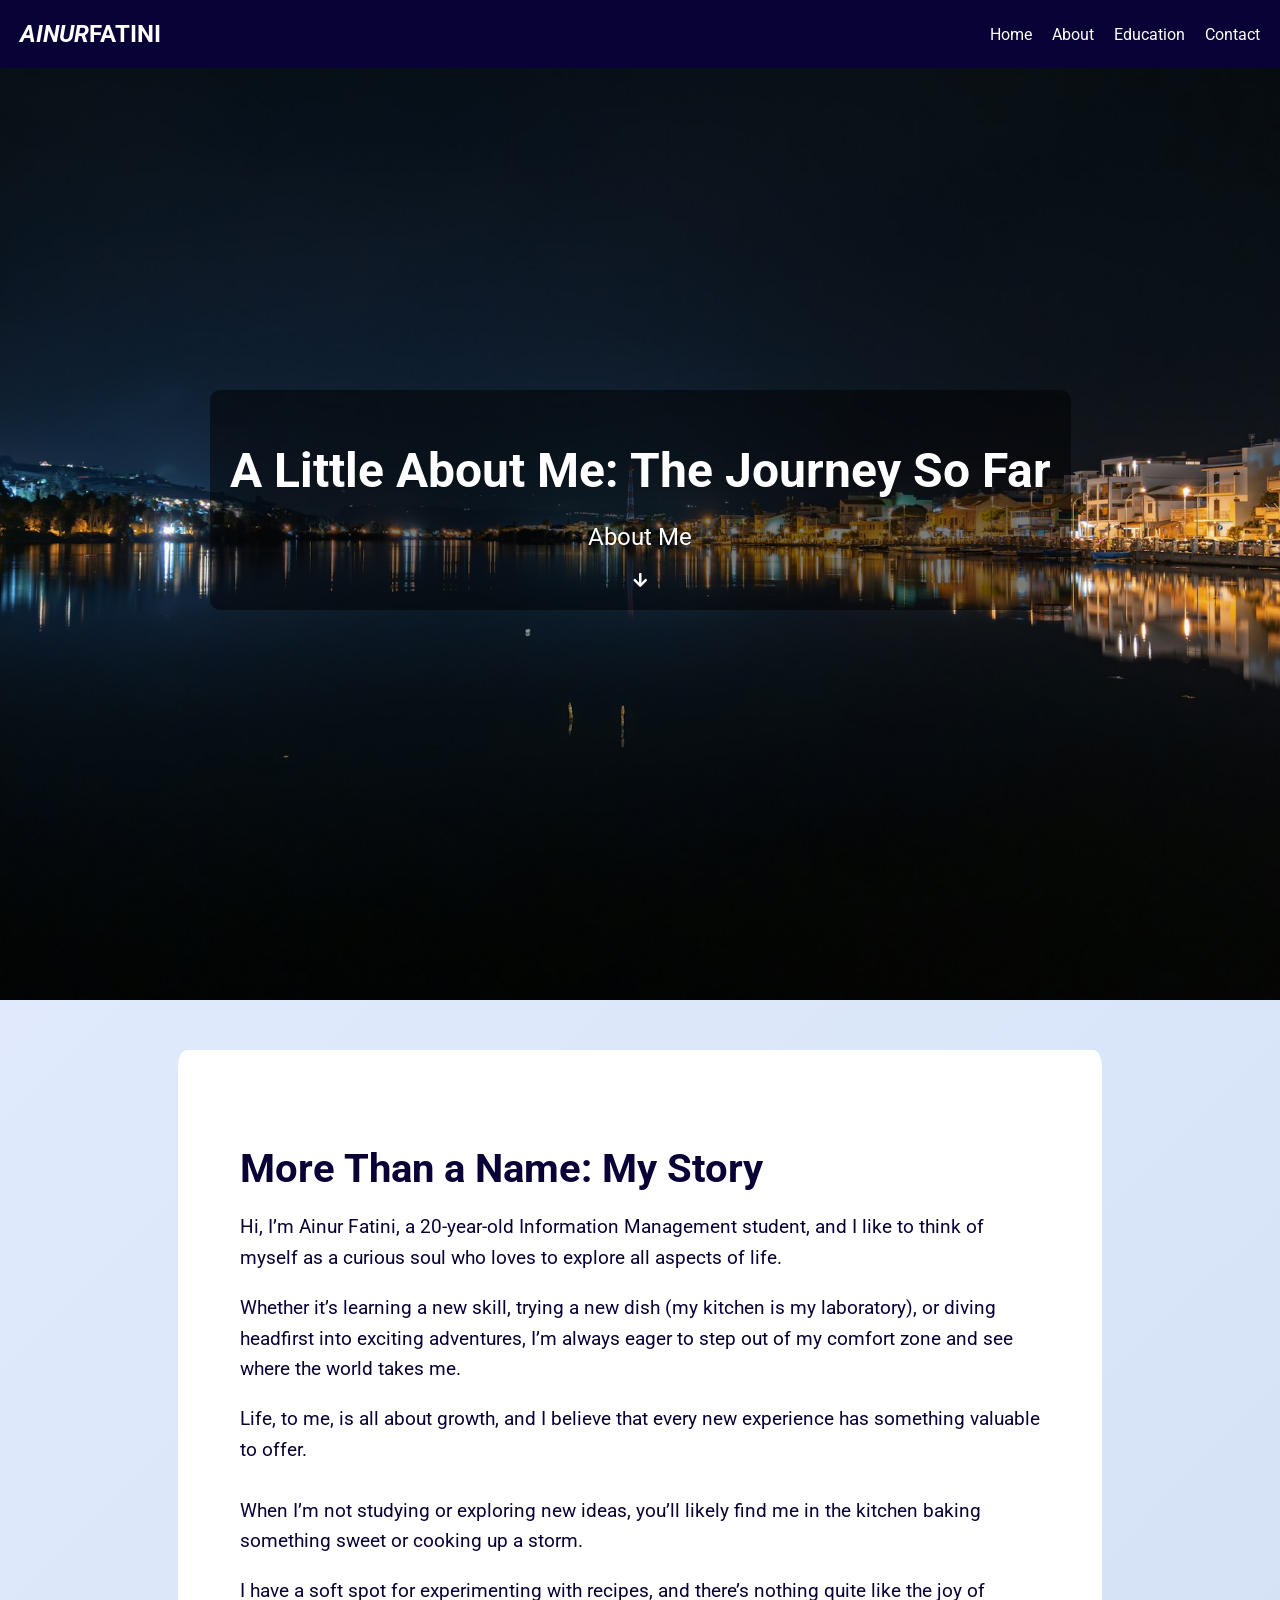
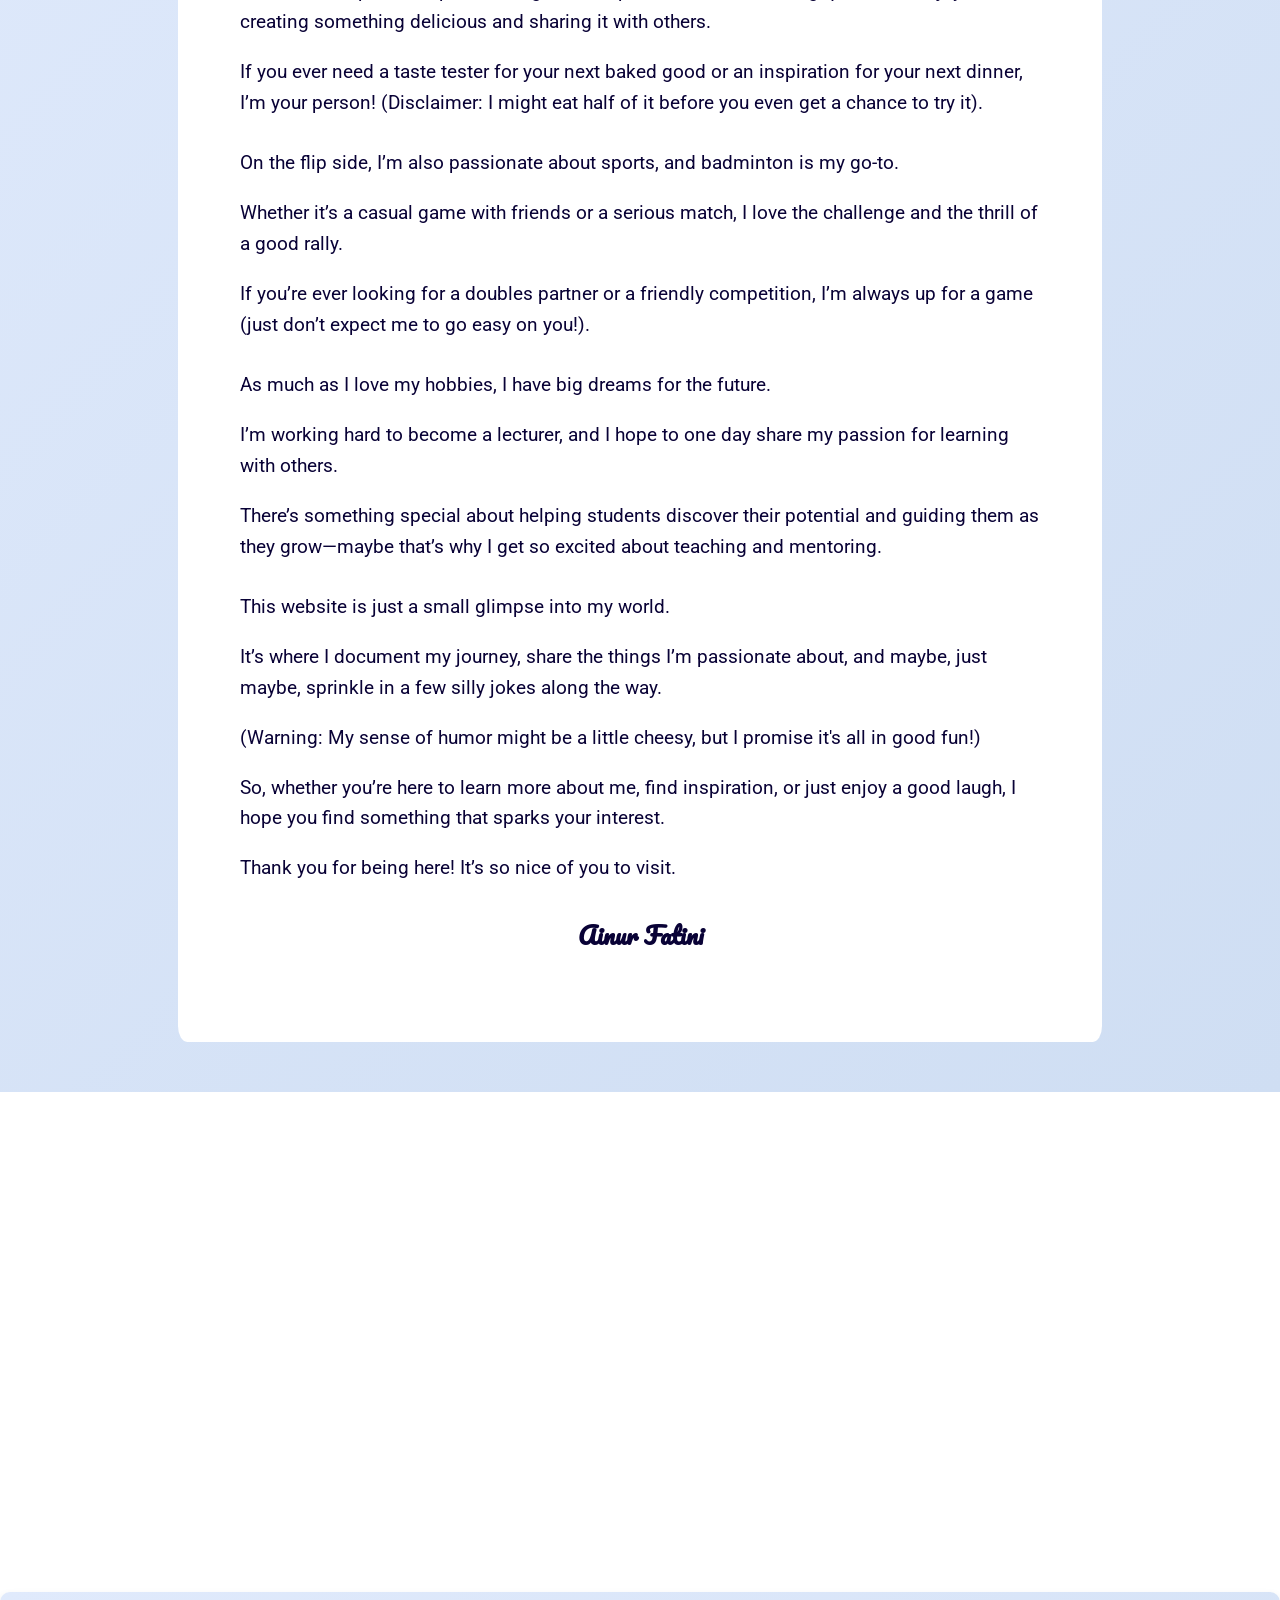
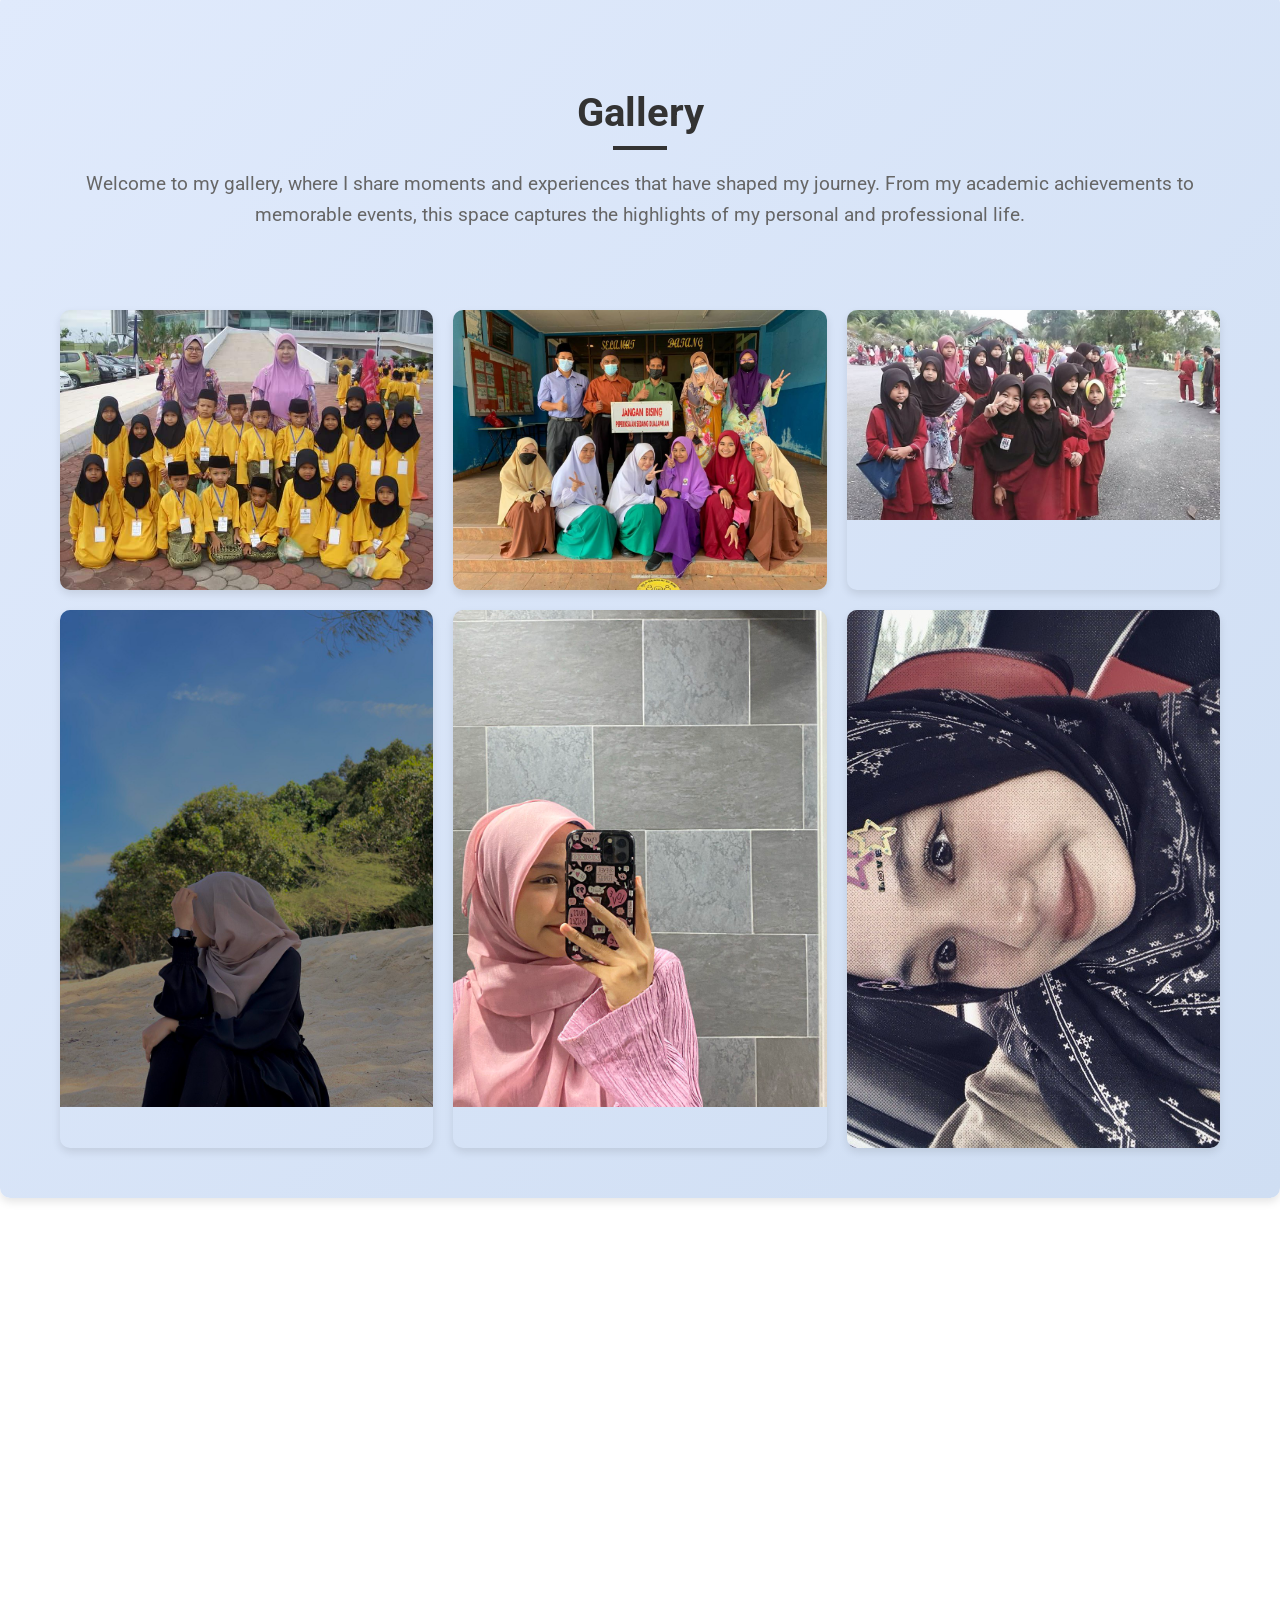
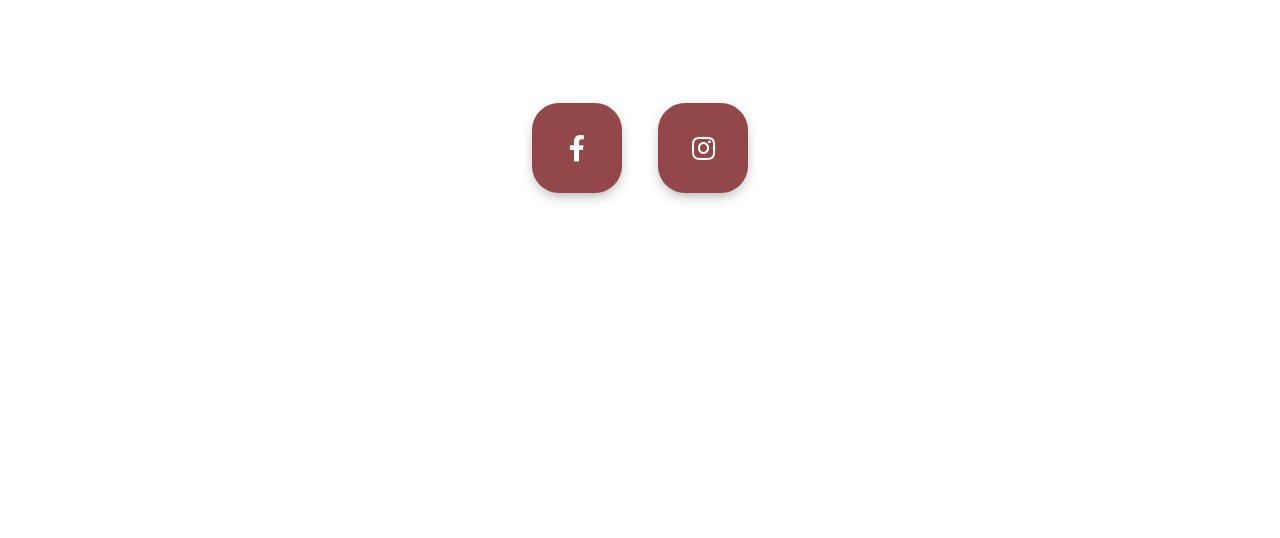
==== commit 6639abe0: "Revise about page content and styling for improved personal branding and readability" ====
--- a/about.html
+++ b/about.html
@@ -10,6 +10,7 @@
     <link rel="stylesheet" href="https://use.fontawesome.com/releases/v5.4.1/css/all.css">
     <link href="https://fonts.googleapis.com/css2?family=Roboto:wght@400;700&display=swap" rel="stylesheet">
     <link href="https://fonts.googleapis.com/css2?family=Pacifico&display=swap" rel="stylesheet">
+    <link rel="icon" href="img/favicon.JPG" type="image/x-icon">
 </head>
 <body>
     <nav>
@@ -39,7 +40,7 @@
     <div id="about-me" class="about-me">
         <section class="about-me-content">
             <div class="about-me-text">
-                <h2>Welcome to My Personal Website</h2>
+                <h2>More Than a Name: My Story</h2>
                 <p>Hi, I’m Ainur Fatini, a 20-year-old Information Management student, and I like to think of myself as a curious soul who loves to explore all aspects of life.</p>
                 <p>Whether it’s learning a new skill, trying a new dish (my kitchen is my laboratory), or diving headfirst into exciting adventures, I’m always eager to step out of my comfort zone and see where the world takes me.</p>
                 <p>Life, to me, is all about growth, and I believe that every new experience has something valuable to offer.</p>
@@ -64,14 +65,17 @@
                 <p>It’s where I document my journey, share the things I’m passionate about, and maybe, just maybe, sprinkle in a few silly jokes along the way.</p>
                 <p>(Warning: My sense of humor might be a little cheesy, but I promise it's all in good fun!)</p>
                 <p>So, whether you’re here to learn more about me, find inspiration, or just enjoy a good laugh, I hope you find something that sparks your interest.</p>
-                <p>Thanks for stopping by!</p>
+                <p>Thank you for being here! It’s so nice of you to visit.</p>
+            </div>
+            <div class="signature">
+                <p>Ainur Fatini</p>
             </div>
         </section>
     </div>
 
     <div class="about-space">
         <div class="about-space-text">
-            <h1>Just pass by...</h1>
+            <h1>While You're Here...</h1>
         </div>
     </div>
 
--- a/css/about.css
+++ b/css/about.css
@@ -43,6 +43,9 @@
 }
 
 .about-me-content {
+    background: white;
+    border-radius: 1%;
+    padding: 5%;
     max-width: 800px;
     margin: 0 auto;
     text-align: left;
@@ -66,6 +69,15 @@
 
 .about-me-text p:last-child {
     margin-bottom: 0;
+}
+
+.signature {
+    text-align: center;
+    font-family: 'Pacifico', cursive;
+    font-weight: bold;
+    font-size: 1.5em;
+    color: #090236;
+    margin-top: 20px;
 }
 
 .about-gallery {
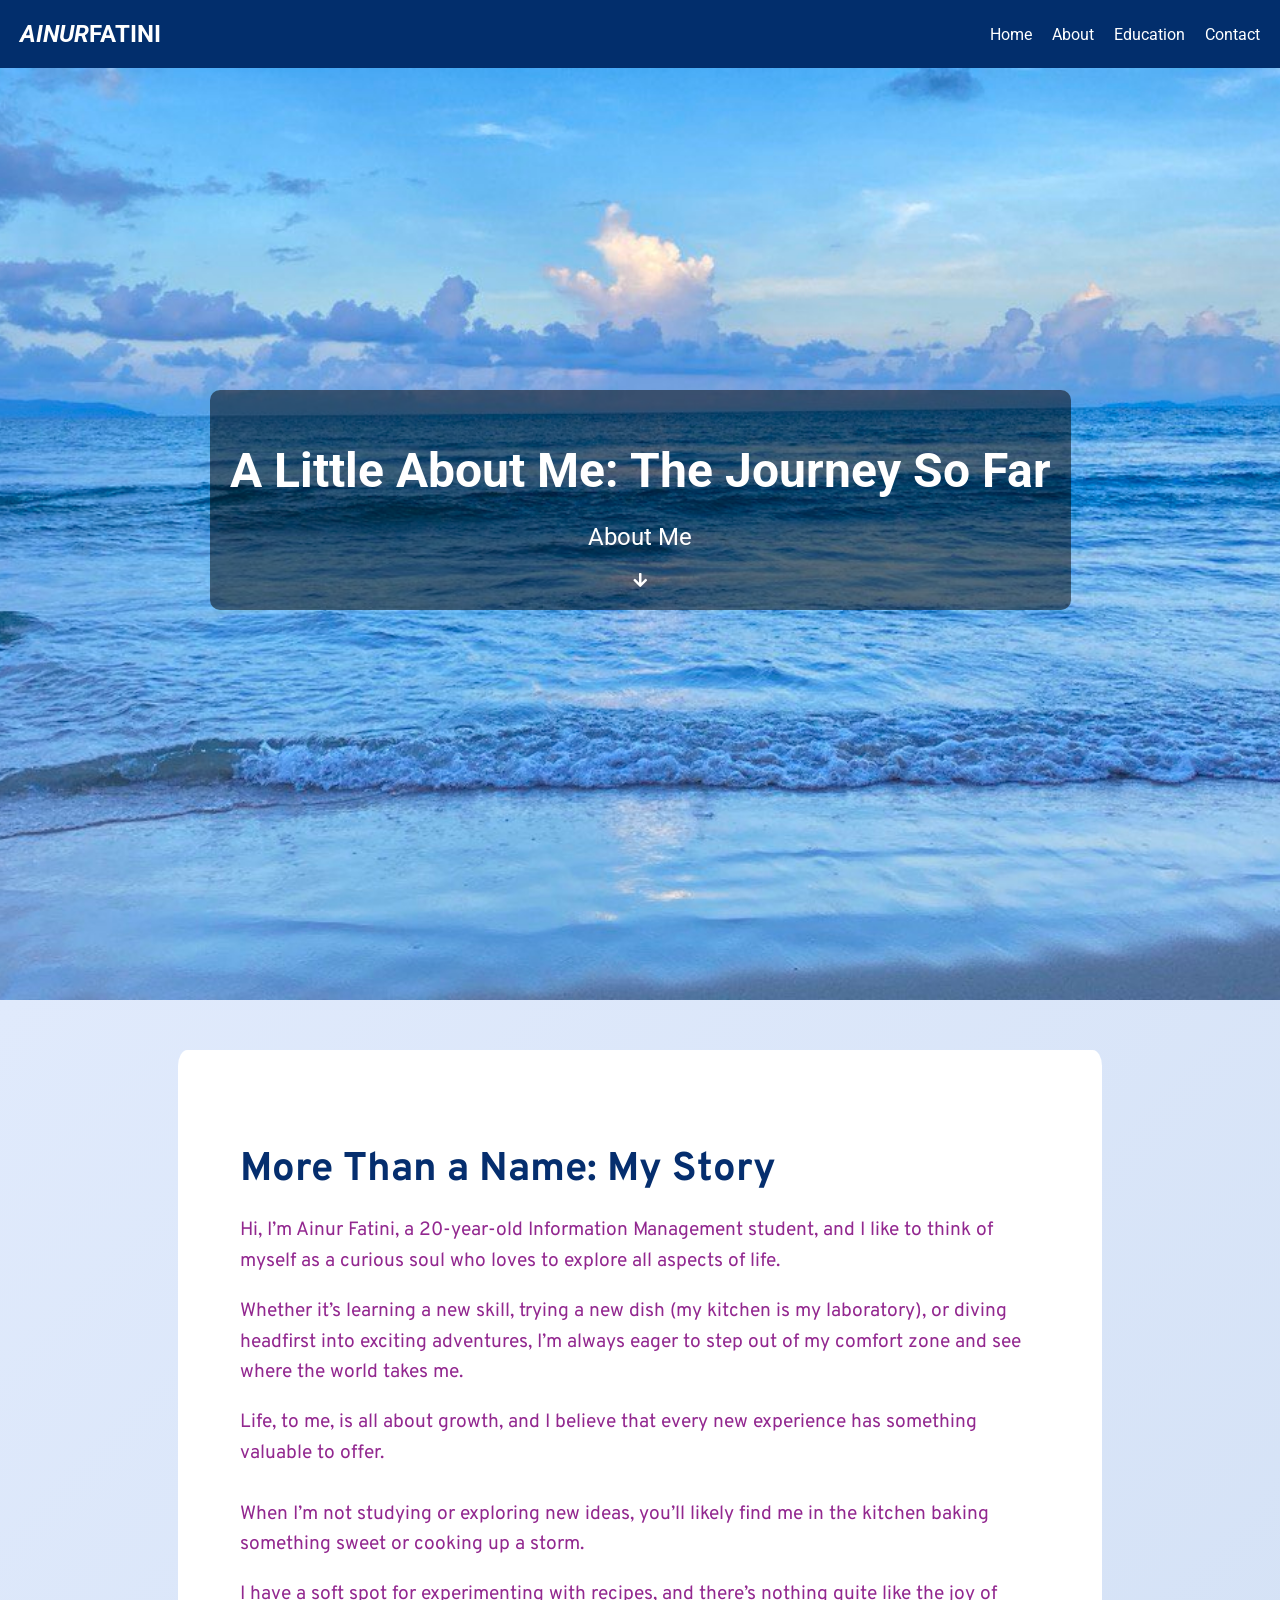
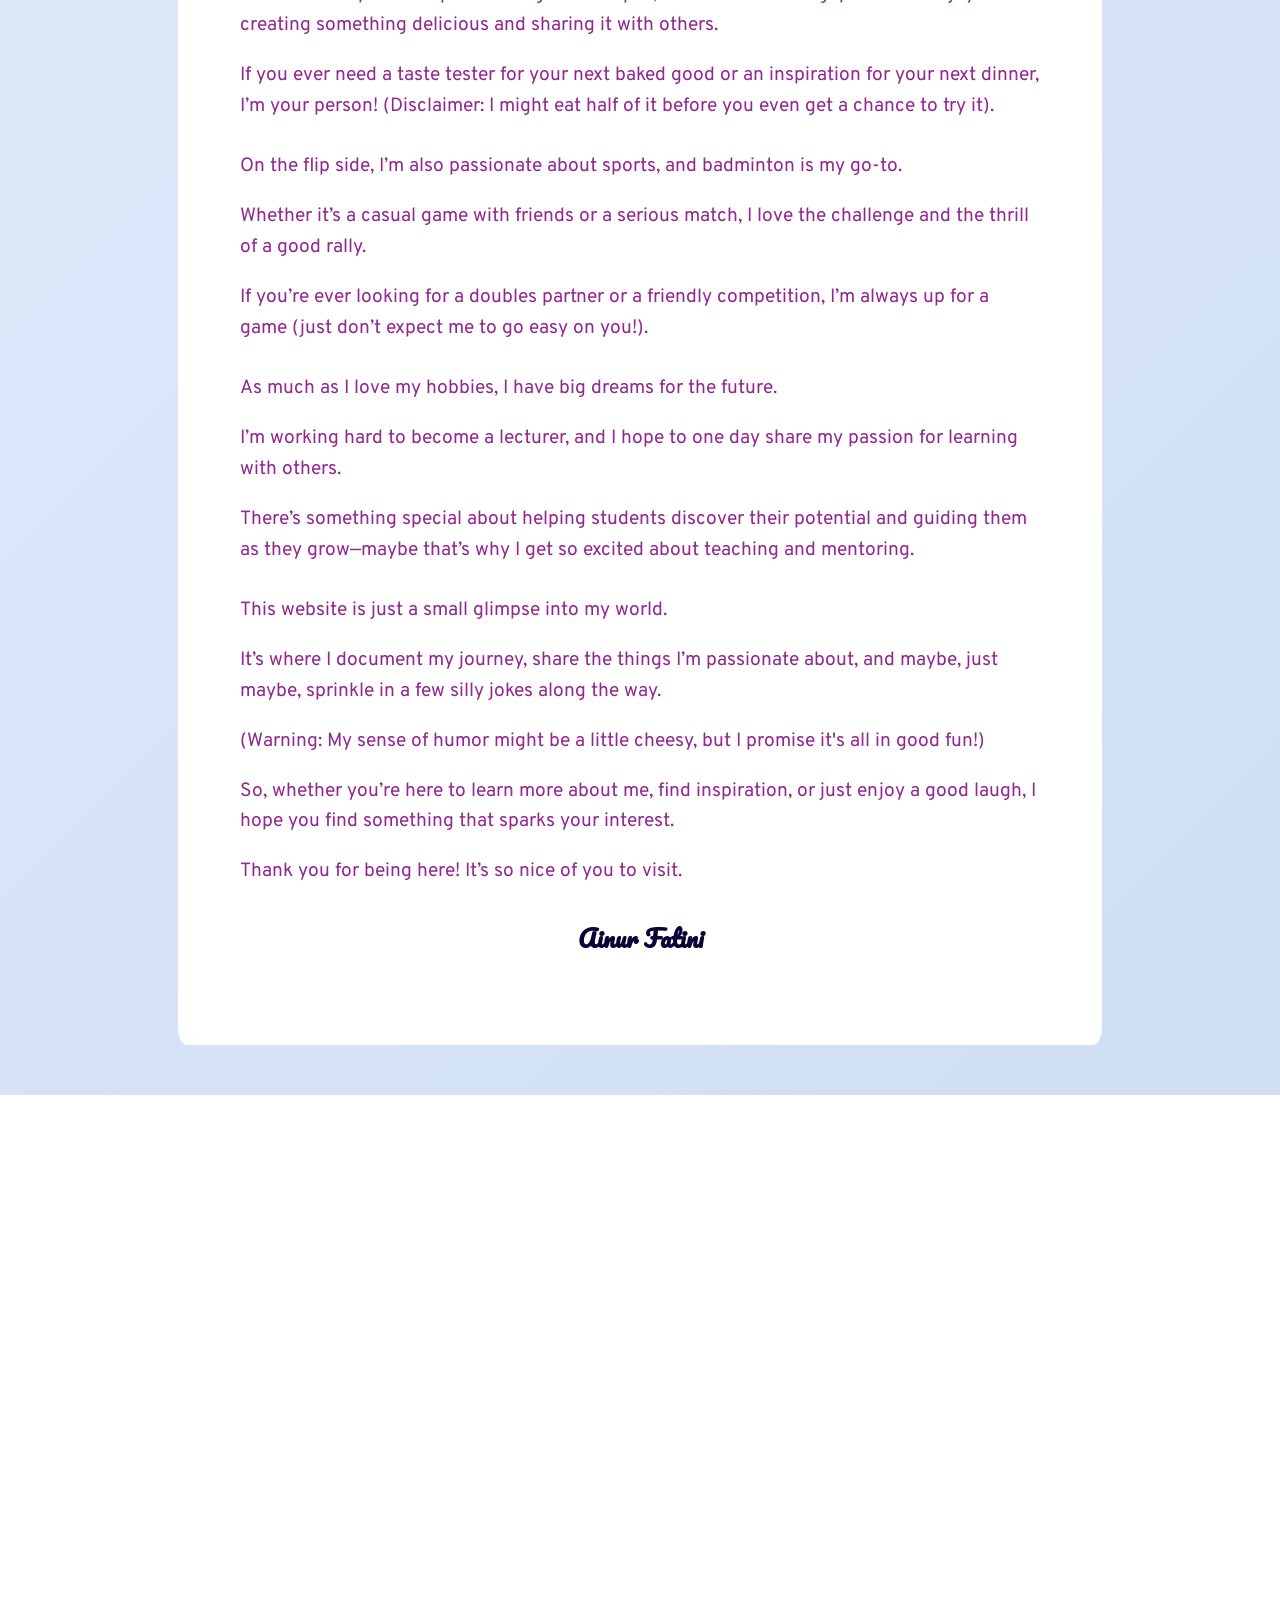
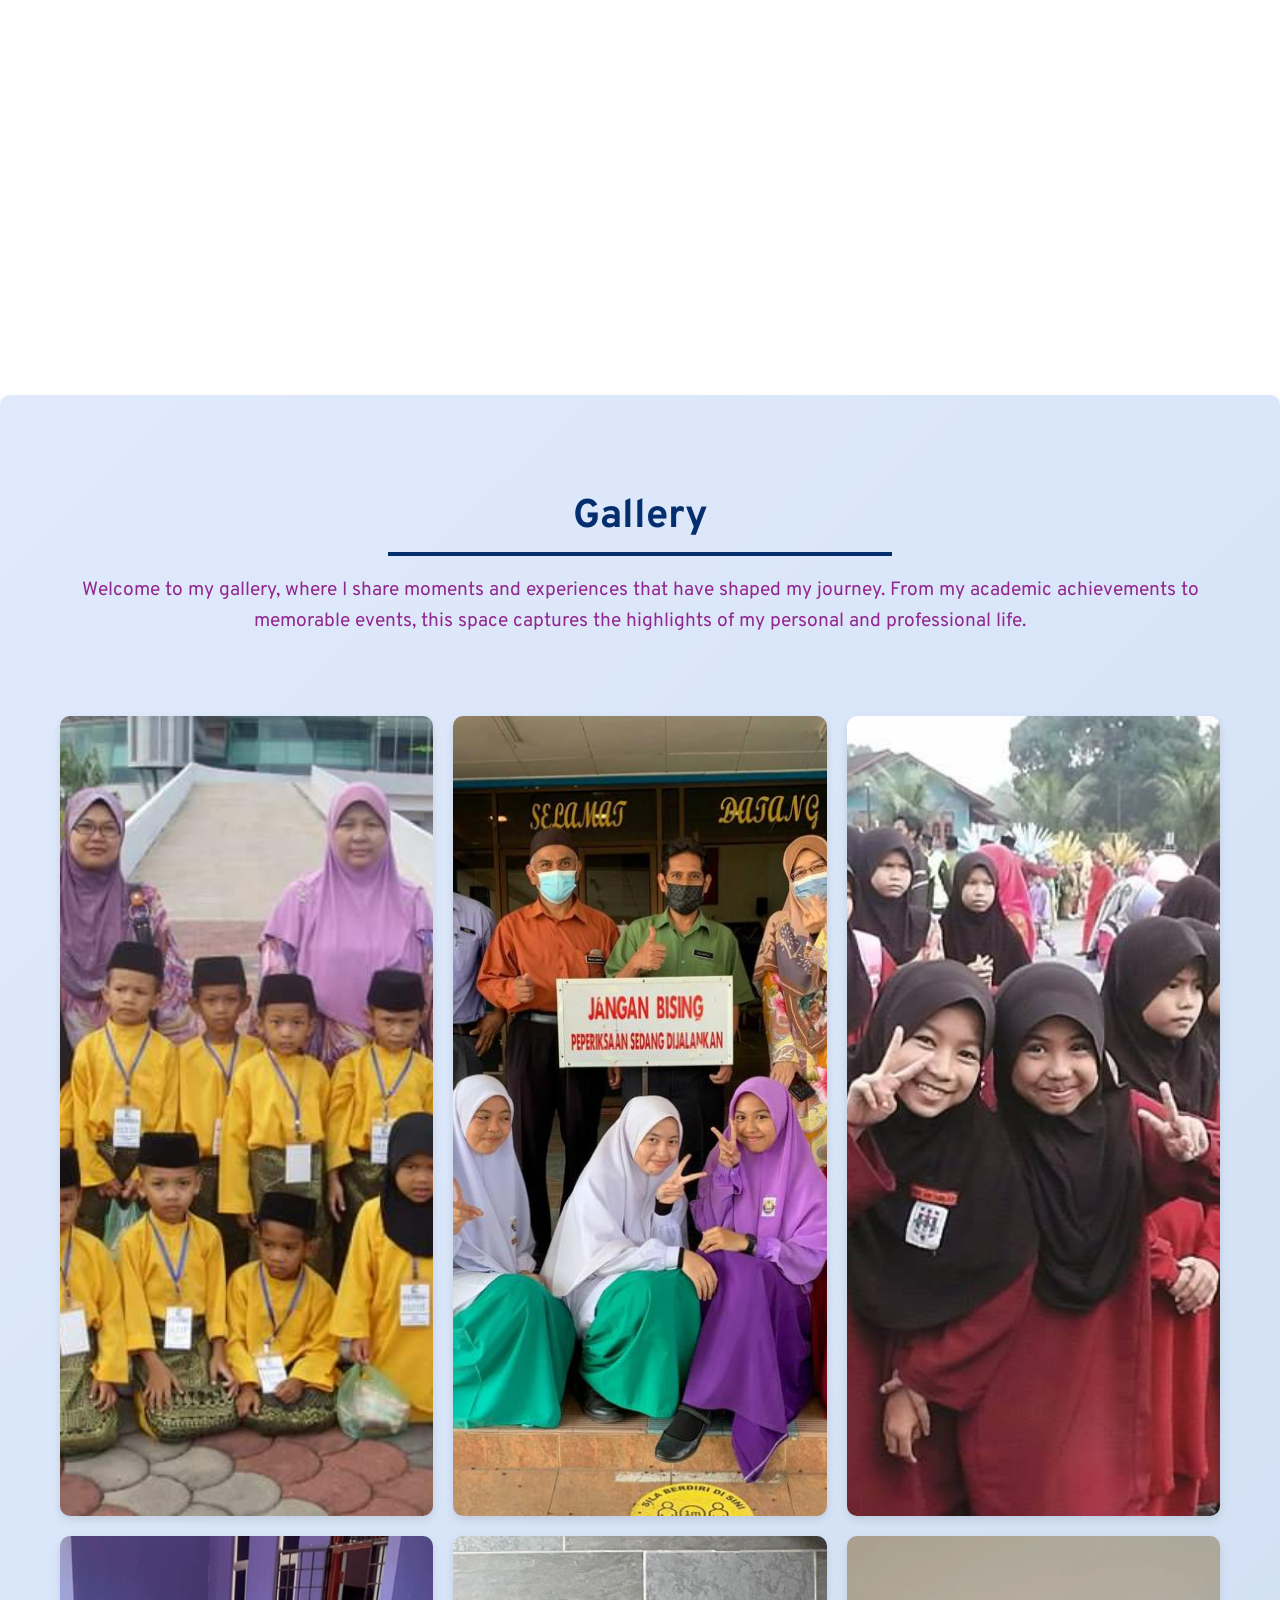
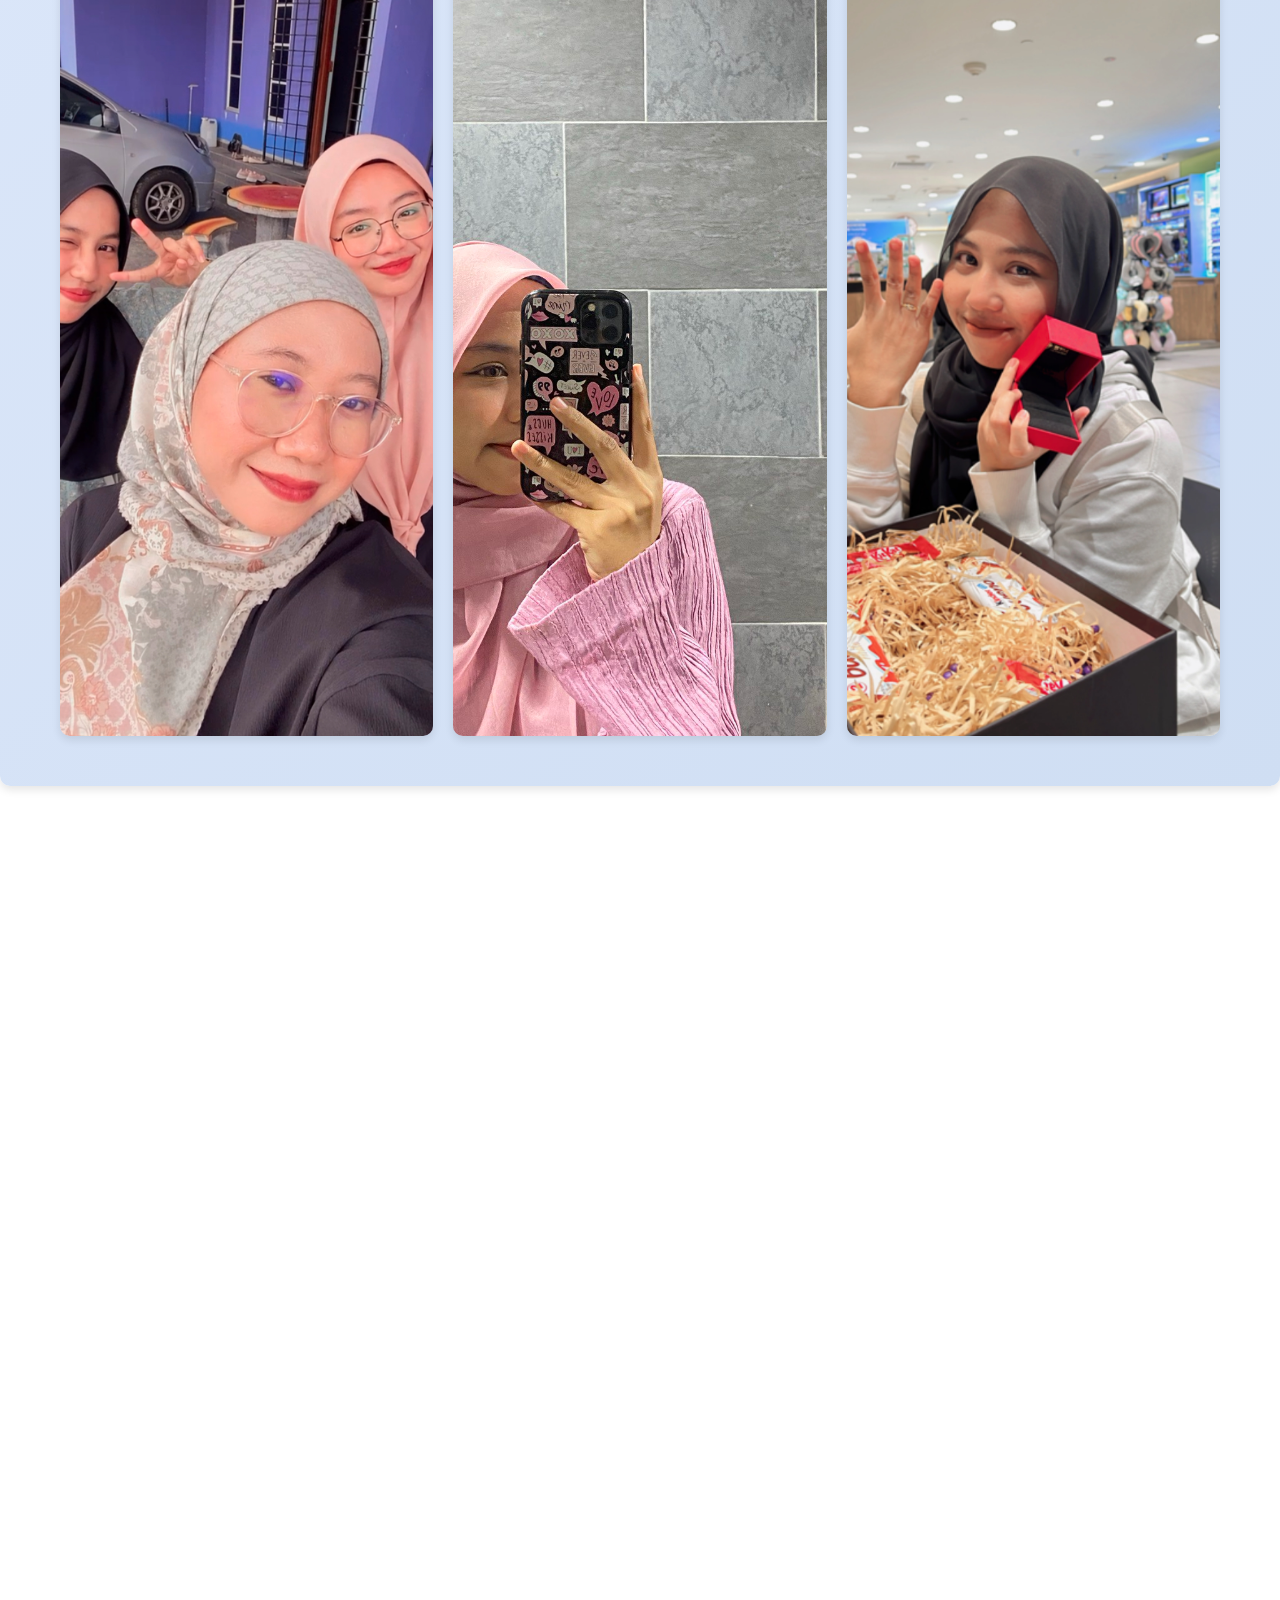
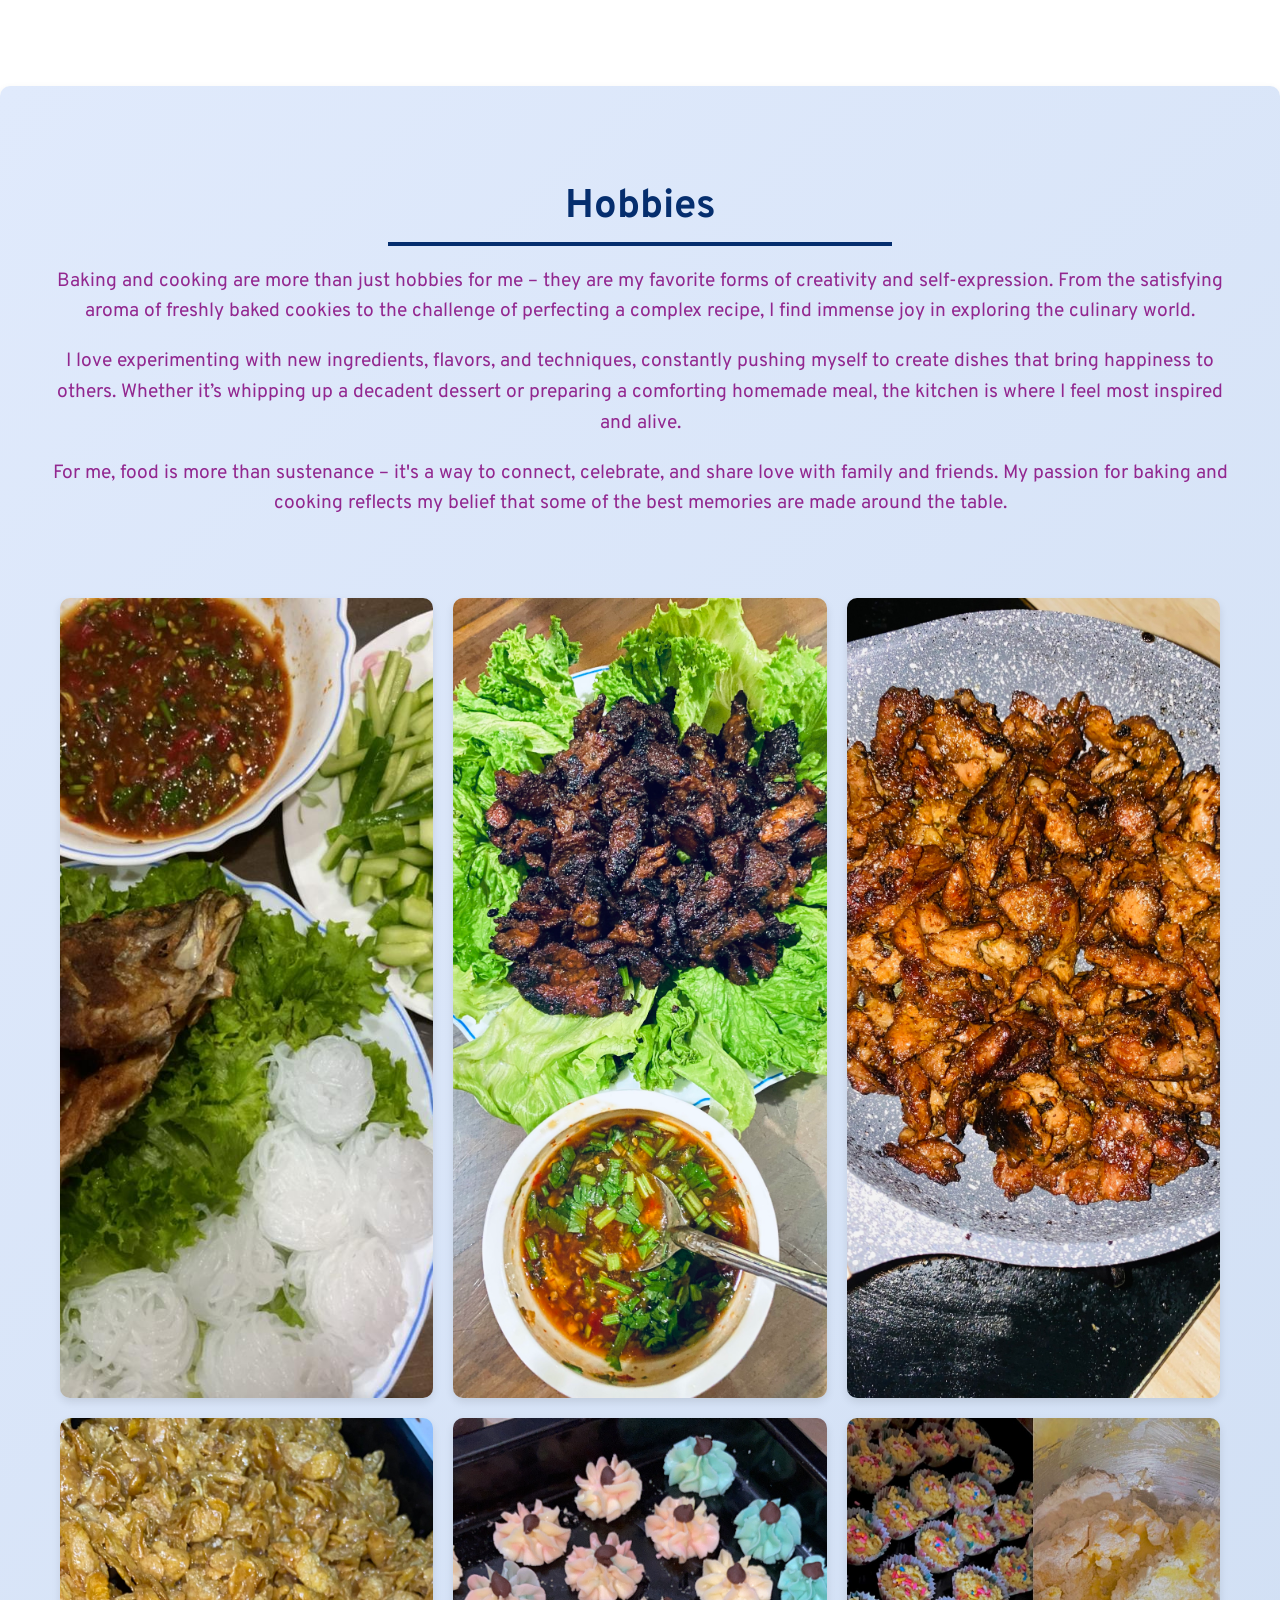
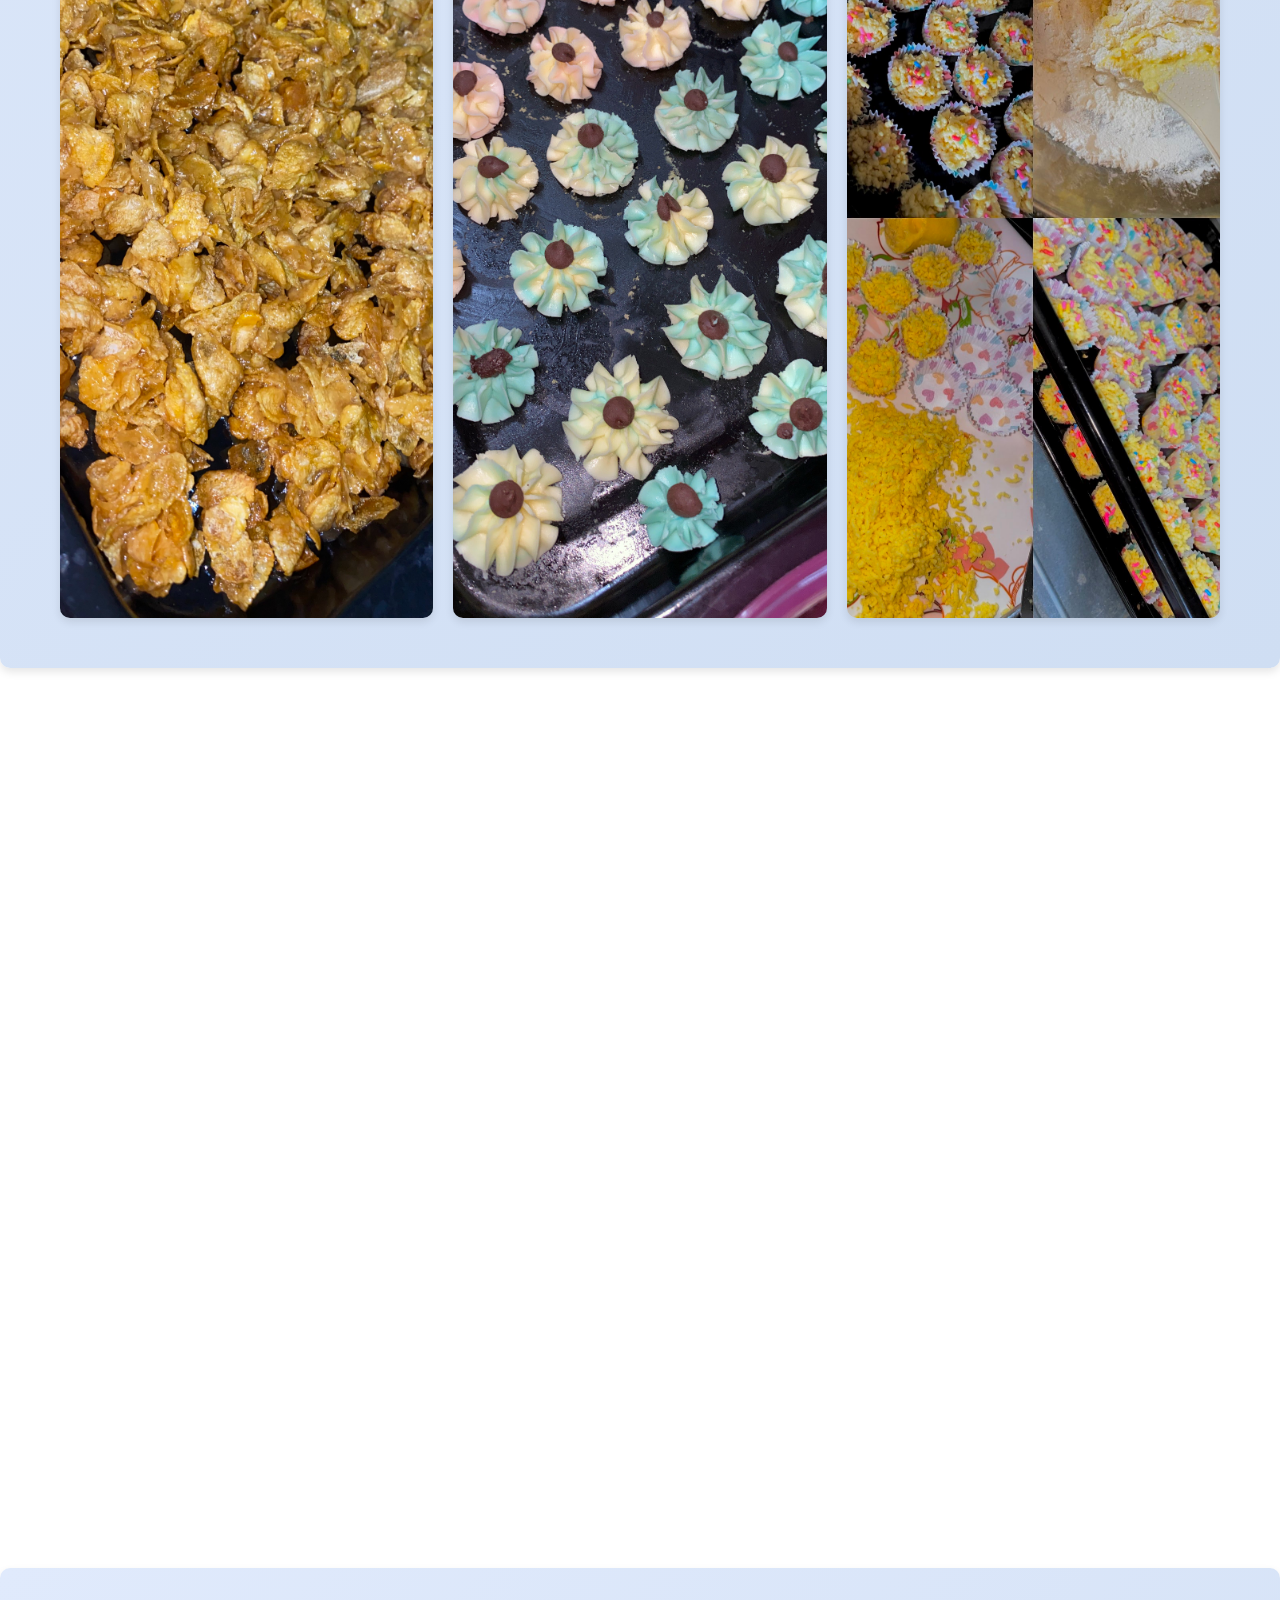
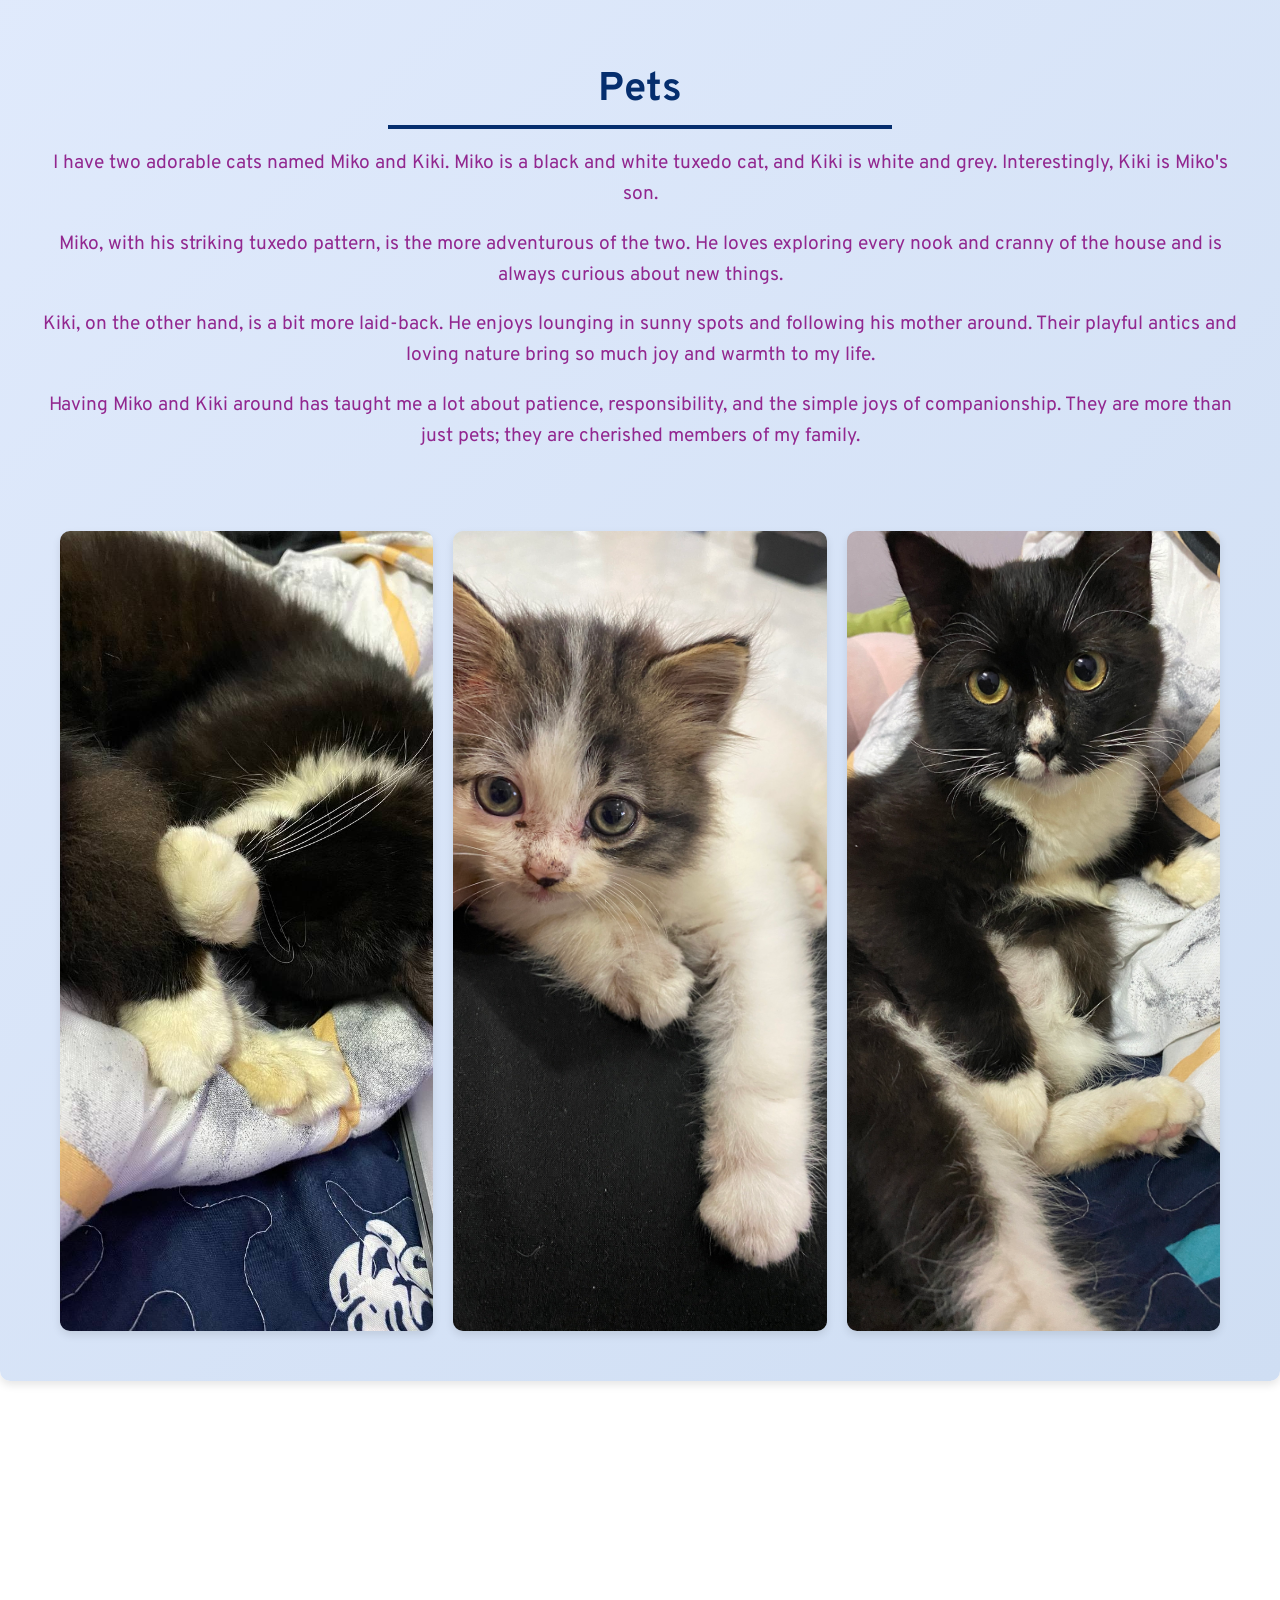
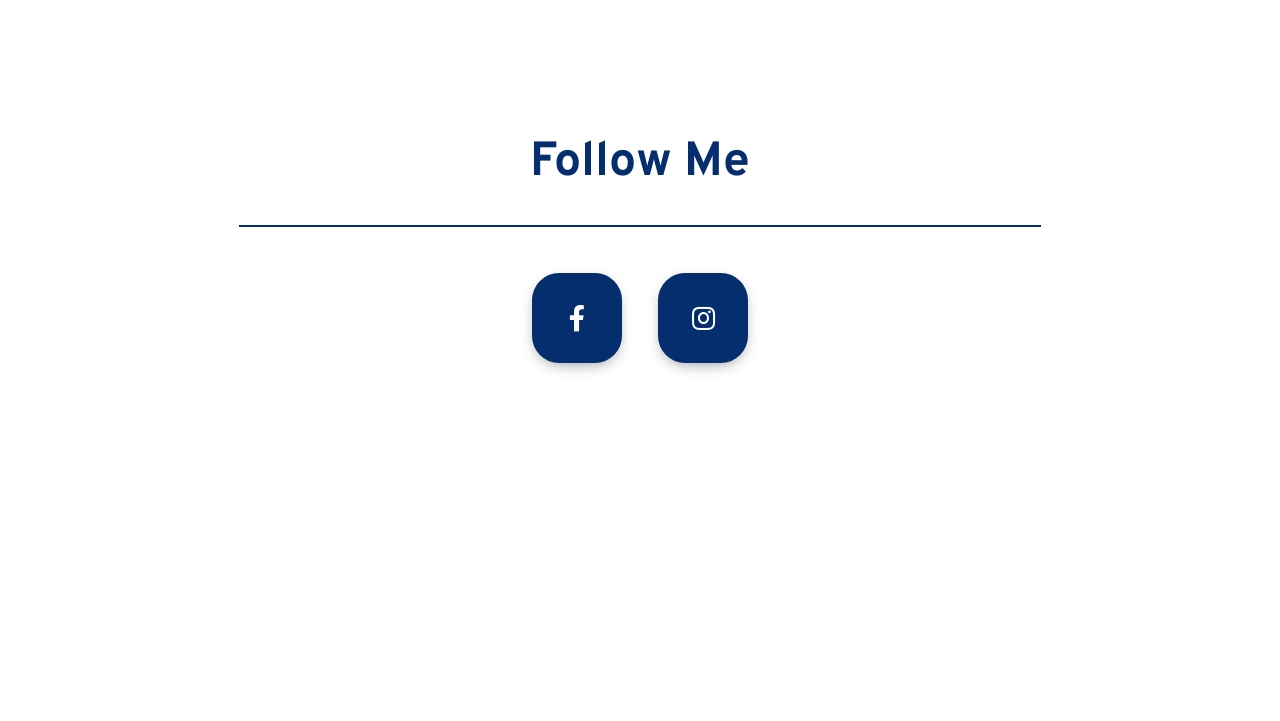
==== commit 58dffa26: "Update images and styles across multiple pages for enhanced visual appeal and consistency" ====
--- a/about.html
+++ b/about.html
@@ -10,6 +10,8 @@
     <link rel="stylesheet" href="https://use.fontawesome.com/releases/v5.4.1/css/all.css">
     <link href="https://fonts.googleapis.com/css2?family=Roboto:wght@400;700&display=swap" rel="stylesheet">
     <link href="https://fonts.googleapis.com/css2?family=Pacifico&display=swap" rel="stylesheet">
+    <link href="https://fonts.googleapis.com/css2?family=Allura&family=Caveat:wght@400..700&family=Silkscreen:wght@400;700&family=Sour+Gummy:ital,wght@0,100..900;1,100..900&display=swap" rel="stylesheet">
+    <link href="https://fonts.googleapis.com/css2?family=Overpass:ital,wght@0,100..900;1,100..900&display=swap" rel="stylesheet">
     <link rel="icon" href="img/favicon.JPG" type="image/x-icon">
 </head>
 <body>
@@ -95,13 +97,73 @@
             <img src="img/childhood2.jpg" alt="About Me">
         </div>
         <div class="gallery-item">
-            <img src="img/hero4.jpg" alt="About Me">
+            <img src="img/hero8.png" alt="About Me">
         </div>
         <div class="gallery-item">
             <img src="img/hero5.jpg" alt="About Me">
         </div>
         <div class="gallery-item">
-            <img src="img/hero6.jpg" alt="About Me">
+            <img src="img/hero7.JPG" alt="About Me">
+        </div>
+    </div>
+
+    <div class="about-space-2">
+        <div class="about-space-text">
+            <h1>Explore More...</h1>
+        </div>
+    </div>
+
+    <div class="about-gallery">
+        <div class="about-header">
+            <h1>Hobbies</h1>
+            <hr>
+            <p>Baking and cooking are more than just hobbies for me – they are my favorite forms of creativity and self-expression. From the satisfying aroma of freshly baked cookies to the challenge of perfecting a complex recipe, I find immense joy in exploring the culinary world.</p>
+            <p>I love experimenting with new ingredients, flavors, and techniques, constantly pushing myself to create dishes that bring happiness to others. Whether it’s whipping up a decadent dessert or preparing a comforting homemade meal, the kitchen is where I feel most inspired and alive.</p>
+            <p>For me, food is more than sustenance – it's a way to connect, celebrate, and share love with family and friends. My passion for baking and cooking reflects my belief that some of the best memories are made around the table.</p>
+        </div>
+        <div class="gallery-item">
+            <img src="img/hobby-1.jpg" alt="About Me">
+        </div>
+        <div class="gallery-item">
+            <img src="img/hobby-2.jpg" alt="About Me">
+        </div>
+        <div class="gallery-item">
+            <img src="img/hobby-3.jpg" alt="About Me">
+        </div>
+        <div class="gallery-item">
+            <img src="img/hobby-4.jpg" alt="About Me">
+        </div>
+        <div class="gallery-item">
+            <img src="img/hobby-5.jpg" alt="About Me">
+        </div>
+        <div class="gallery-item">
+            <img src="img/hobby-6.jpg" alt="About Me">
+        </div>
+    </div>
+
+    <div class="about-space-3">
+        <div class="about-space-text">
+            <h1>Don't Miss Out...</h1>
+        </div>
+    </div>
+
+    <div class="about-gallery">
+        <div class="about-header">
+            <h1>Pets</h1>
+            <hr>
+            <p>I have two adorable cats named Miko and Kiki. Miko is a black and white tuxedo cat, and Kiki is white and grey. Interestingly, Kiki is Miko's son.</p>
+            <p>Miko, with his striking tuxedo pattern, is the more adventurous of the two. He loves exploring every nook and cranny of the house and is always curious about new things.</p>
+            <p>Kiki, on the other hand, is a bit more laid-back. He enjoys lounging in sunny spots and following his mother around. Their playful antics and loving nature bring so much joy and warmth to my life.</p>
+            <p>Having Miko and Kiki around has taught me a lot about patience, responsibility, and the simple joys of companionship. They are more than just pets; they are cherished members of my family.</p>
+        </div>
+        <div class="gallery-item">
+            <img src="img/pet-1.jpg" alt="About Me">
+        </div>
+        <div class="gallery-item">
+            <img src="img/pet-2.jpg" alt="About Me">
+        </div>
+        <div class="gallery-item">
+            <img src="img/pet-3.jpg" alt="About Me">
         </div>
     </div>
 
@@ -118,7 +180,7 @@
                 </a>
             </div>
         </div>
-        <div class="footerboh">
+        <div class="footer">
             <p class="text-center">Copyright © 2025 All rights reserved | <strong>AINURFATINI</strong></p>
         </div>
     </div>
--- a/css/styles.css
+++ b/css/styles.css
@@ -1,3 +1,7 @@
+html {
+    scroll-behavior: smooth;
+}
+
 body {
     color: white;
     font-family: 'Roboto', sans-serif;
@@ -10,7 +14,7 @@
     justify-content: space-between;
     align-items: center;
     padding: 20px;
-    background-color: #090236;
+    background-color: #022e6c;
     position: fixed;
     top: 0;
     width: 100%;
@@ -57,21 +61,24 @@
 }
 
 .intro h1 {
-    color: #090236;
-    font-size: 48px;
+    color: #ffffff;
+    font-size: 100px;
     margin: 0;
+    font-family: 'Allura', cursive;
 }
 
 .intro h3 {
-    color: #090236;
+    color: #ffffff;
     font-size: 24px;
     margin: 10px 0 0;
+    font-family: 'Sour Gummy', sans-serif;
 }
 
 .intro .years {
-    color: #090236;
+    color: #ffffff;
     font-size: 18px;
     margin-top: 10px;
+    font-family: 'Sour Gummy', sans-serif;
 }
 
 .about {
@@ -108,25 +115,29 @@
 }
 
 .about h1 {
+    color: #052e6e;
     font-size: 36px;
     margin-bottom: 20px;
+    font-family: 'overpass', sans-serif;
 }
 
 .about hr {
     border: 0;
     height: 2px;
-    background: #090236;
+    background: #92278f;
     margin-bottom: 20px;
 }
 
 .about p {
+    color: #656364;
     font-size: 18px;
     line-height: 1.6;
     margin-bottom: 20px;
+    font-family: 'overpass', sans-serif;
 }
 
 .about button {
-    background-color: #090236;
+    background-color: #052e6e;
     color: white;
     border: none;
     padding: 10px 20px;
@@ -137,8 +148,8 @@
 }
 
 .about button:hover {
-    background-color: #ffcc00;
-    color: #090236;
+    background-color: #92278f;
+    color: #fbb713;
 }
 
 .social {
@@ -164,16 +175,16 @@
 }
 
 .social h1 {
+    color: #052e6e;
     font-size: 3rem;
     margin-bottom: 1rem;
-    font-family: 'Pacifico', cursive;
+    font-family: 'overpass', sans-serif;
 }
 
 .social hr {
-    width: 50%;
     margin: 1rem auto;
-    border: 1px solid white;
-    width:300px;
+    border: 1px solid #052e6e;
+    width:800px;
 }
 
 .social a {
@@ -197,7 +208,7 @@
 display:inline-block;
 width:90px;
 height:90px;
-background:#924848;
+background:#052e6e;
 margin:10px;
 border-radius:30%;
 box-shadow:0 5px 15px -5px #00000070;
@@ -214,7 +225,7 @@
 
 .btn1:hover i {
 transform:scale(1.3);
-color:#f1f1f1;
+color:#fbb713;
 }
 
 .btn1::before {
@@ -222,7 +233,7 @@
 position:absolute;
 width:120%;
 height:120%;
-background:#fa0303;
+background:#92278f;
 transform:rotate(45deg);
 left:-110%;
 top:90%;
@@ -249,42 +260,142 @@
 }
 }
 
-.footerboh p {
+.footer p {
 margin-top: auto;
 color:rgb(255,255,255);
 font-family:Amaranth, sans-serif;
 }
 
 .contact-info {
-
+    background-color: #30271836;
     padding: 20px;
     border-radius: 10px;
-
     margin-bottom: 20px;
 }
 
 .contact-info h2 {
-    font-size: 2em;
-    color: white;
+    font-size: 3em;
+    color: #052e6e;
     margin-bottom: 10px;
-    font-family: 'Pacifico', cursive;
+    font-family: 'overpass', sans-serif;
 }
 
 .contact-info p {
-    font-size: 1.2em;
-    color: white;
+    font-size: 1.3em;
+    color: #92278f;
     line-height: 1.6;
-    font-family: 'Pacifico', cursive;
+    font-family: 'overpass', sans-serif;
 }
 
 .contact-info a {
-    color: white;
+    color: #052e6e;
     text-decoration: none;
     transition: color 0.3s ease;
-    font-family: 'Pacifico', cursive;
+    font-family: 'overpass', sans-serif;
 }
 
 .contact-info a:hover {
+    color: #fbb713;
+}
+
+.skills-me {
+    padding: 50px 0px;
+    background: linear-gradient(135deg, #052e6e 0%, #92278f 100%);
+    box-shadow: 0 4px 8px rgba(0, 0, 0, 0.555);
+}
+
+.skills-me-content {
+    max-width: 1000px;
+    margin: 0 auto;
+    background: rgba(255, 255, 255, 0.336);
+    padding: 20px;
+    box-shadow: 0 4px 8px rgba(0, 0, 0, 0.1);
+    border-radius: 1%;
+}
+
+.skills-header {
+    text-align: center;
+    padding: 20px;
+    margin-bottom: 20px;
+}
+
+.skills-header h1 {
+    font-family: 'overpass', sans-serif;
+    font-size: 2.5em;
     color: #07012c;
-}
-
+    margin-bottom: 10px;
+}
+
+.skills-header hr {
+    width: 40%;
+    border: 2px solid #052e6e;
+    margin: 10px auto;
+}
+
+.skills-header h2 {
+    font-family: 'overpass', sans-serif;
+    font-size: 1.5em;
+    margin-top: 30px;
+    margin-bottom: 10px;
+    color: #07012c;
+}
+
+.skill-title {
+    font-family: 'overpass', sans-serif;
+    font-size: 1.2em;
+    margin-bottom: 5px;
+    color: #012c2a;
+}
+
+.skill-bar {
+    margin: 20px 0;
+}
+
+.skill-progress {
+    background-color: #92278f;
+    border-radius: 20px;
+    overflow: hidden;
+}
+
+.progress-bar {
+    height: 20px;
+    background-color: #052e6e;
+    border-radius: 20px;
+}
+
+.index-space-1 {
+    position: relative;
+    width: 100%;
+    height: 100vh;
+    background: url('../img/index-space.jpg') no-repeat center center fixed;
+    background-size: cover;
+    background-position: center 40%;
+    display: flex;
+    justify-content: center;
+    align-items: center;
+    color: #fbb713;
+    font-family: 'Sour Gummy', sans-serif;
+    text-align: center;
+}
+.index-space-text h1 {
+    font-family: 'Caveat', cursive;
+    text-shadow: 2px 2px 4px rgba(0, 0, 0, 10);
+    font-size: 5em;
+    margin-bottom: 20px;
+}
+
+.index-space-text blockquote {
+    font-family: 'Roboto', sans-serif;
+    font-size: 1.2em;
+    color: #92278f;
+    margin: 20px auto;
+    padding: 20px;
+    background-color: #fff;
+    border-left: 5px solid #92278f;
+    border-radius: 5px;
+    max-width: 600px;
+}
+
+.index-space-text blockquote p {
+    margin: 0;
+}
--- a/css/about.css
+++ b/css/about.css
@@ -1,5 +1,5 @@
 .about-me.hero {
-    background: url('../img/about-me.jpg') no-repeat center center;
+    background: url('../img/about-me-2.jpg') no-repeat center center;
     background-size: cover;
     height: 100vh;
     display: flex;
@@ -58,13 +58,15 @@
 .about-me-text h2 {
     font-size: 2.5em;
     margin-bottom: 20px;
-    color: #090236;
+    color: #052e6e;
+    font-family: 'overpass', sans-serif;
 }
 
 .about-me-text p {
     font-size: 1.2em;
     line-height: 1.6;
-    color: #090236;
+    color: #92278f;
+    font-family: 'overpass', sans-serif;
 }
 
 .about-me-text p:last-child {
@@ -101,7 +103,8 @@
 
 .gallery-item img {
     width: 100%;
-    height: auto;
+    height: 800px;
+    object-fit: cover;
     display: block;
     transition: transform 0.3s ease, box-shadow 0.3s ease;
 }
@@ -119,26 +122,28 @@
 
 .about-header h1 {
     font-size: 2.5em;
-    color: #333;
+    color: #052e6e;
     margin-bottom: 10px;
+    font-family: 'overpass', sans-serif;
 }
 
 .about-header hr {
-    width: 50px;
-    border: 2px solid #333;
+    width: 500px;
+    border: 2px solid #052e6e;
     margin: 10px auto;
 }
 
 .about-header p {
     font-size: 1.2em;
-    color: #666;
+    color: #92278f;
     line-height: 1.6;
+    font-family: 'overpass', sans-serif;
 }
 
 .about-space {
     position: relative;
     width: 100%;
-    height: 500px;
+    height: 100vh;
     background: url('../img/about-space.jpg') no-repeat center center fixed;
     background-size: cover;
     background-position: center 80%;
@@ -147,4 +152,32 @@
     align-items: center;
     color: white;
     text-align: center;
+}
+
+.about-space-2 {
+    position: relative;
+    width: 100%;
+    height: 100vh;
+    background: url('../img/about-space-2.jpg') no-repeat center center fixed;
+    background-size: cover;
+    background-position: center 40%;
+    display: flex;
+    justify-content: center;
+    align-items: center;
+    color: white;
+    text-align: center;
+}
+
+.about-space-3 {
+    position: relative;
+    width: 100%;
+    height: 100vh;
+    background: url('../img/about-space-3.jpg') no-repeat center center fixed;
+    background-size: cover;
+    background-position: center 50%;
+    display: flex;
+    justify-content: center;
+    align-items: center;
+    color: white;
+    text-align: center;
 }
